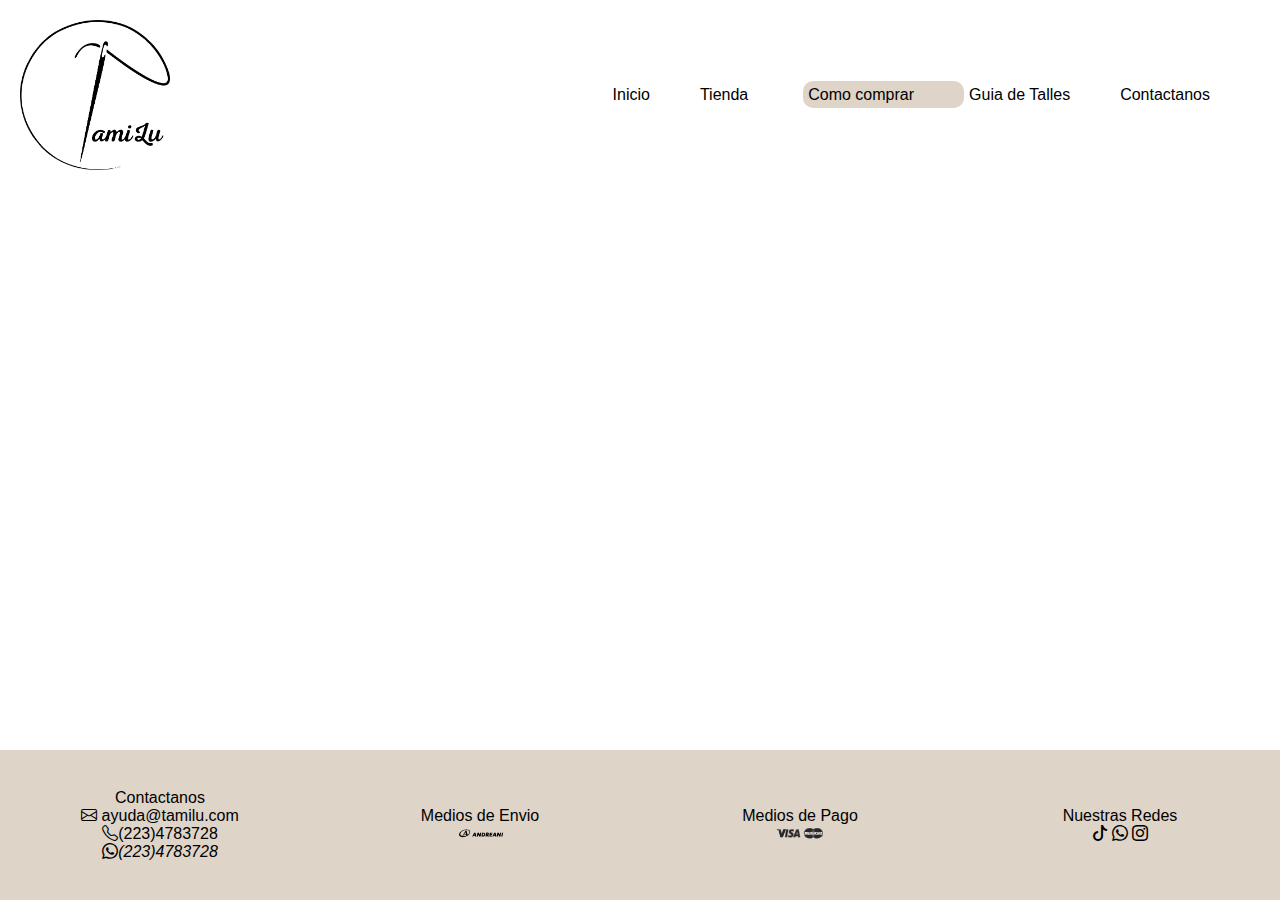
==== paginas/comoComprar.html @ 0048c969 "pasando el css a scss" ====
<!DOCTYPE html>
<html lang="en">
<head>
    <meta charset="UTF-8">
    <meta name="viewport" content="width=device-width, initial-scale=1.0">
    <title>Como Comprar</title>
    <meta name="description" content="Conoce como comprar en nuestra pagina ">
    <meta name="keywords" content="bordados, personalizados, argentina, envios, buzos , remeras, promociones ">
    <link rel="stylesheet" href="../scss/style.css">
    <link rel="stylesheet" href="https://cdn.jsdelivr.net/npm/bootstrap-icons@1.10.3/font/bootstrap-icons.css">
</head>


<header class="header">
    <a href="./index.html">
    <div class="logo">
        <img class="logo" src="../imagenes/logoTamilu.png" alt="logoTamilu">
    </div>
</a>

    <button class="abrir_menu" id="abrir"><i class="bi bi-list"></i></button>
    <nav class="nav " id="nav">
        <ul class="nav_list" >
        <button class="cerrar_menu" id="cerrar"><i class="bi bi-x-lg"></i></i></button>
        <li><a class="menu_item " href="../index.html"> Inicio </a></li>
        <li><a class="menu_item" href="../paginas/tienda.html">Tienda </a></li>
        <li><a class="menu_item active" href="../paginas/comoComprar.html">Como comprar </a></li>
        <li><a class="menu_item"href="../paginas/talles.html">Guia de Talles </a></li>
        <li><a class="menu_item"href="../paginas/contactanos.html">Contactanos</a></li>
    </ul>
    </nav>

</header>
<script src="../js/main.js"></script>
<body>



<footer clas="footer">
    <div class="contenedor_footer">
        <div class="caja1">
            <ul >
                <li> Contactanos </li>
                <li><a href="www.gmail.com" class="bi bi-envelope"></a><a class="gmail" href="www.gmail.com"> ayuda@tamilu.com</a> </i> 
                <li><i class="bi bi-telephone"></i>(223)4783728</li>
                <li><i class="bi bi-whatsapp">(223)4783728</i></li>
            </ul>
        </div>
        
        <div class="caja2">
        <ul >
            <li>Medios de Envio</li>
            <li> <img src="../imagenes/andreani.svg" alt="" class="img_footer"> </li>
        </ul>
        </div>

        <div class="caja3">
            <ul>
            <li>
                Medios de Pago
            </li>
            <li><img src="../imagenes/visa-master.svg" class="img_footer">
            </li>
        </ul>
        </div>

        <div class="caja4">
            <ul>
                <li>
                Nuestras Redes
                </li>
                <li>
                    <i class="bi bi-tiktok"></i>
                    <i class="bi bi-whatsapp"></i>
                    <i class="bi bi-instagram"></i>
                </li>

            </ul>
        </div>
    </div>

</footer>
</html>
---- scss/style.css ----
* {
  margin: 0;
  padding: 0;
  box-sizing: 0;
  text-decoration: none;
  font-family: "Poppins", sans-serif;
  list-style: none;
}

/*Header*/
.header {
  display: flex;
  min-height: 70px;
  justify-content: space-between;
  align-items: center;
  padding: 20px;
}
.header .logo {
  width: 150px;
  height: 150px;
}
.header .nav a {
  color: black;
  text-decoration: none;
  list-style: none;
  padding-right: 50px;
}
.header .abrir_menu {
  display: none;
}
.header .nav_list {
  display: flex;
  list-style-type: none;
}
.header .cerrar_menu {
  display: none;
}

.destacado {
  text-align: center;
  font-family: Cambria, Cochin, Georgia, Times, "Times New Roman", serif;
}

.contenedor_catalogo {
  width: 100%;
  height: 500px;
  text-align: center;
  display: grid;
  grid-template-columns: 1fr 1fr 1fr 1fr 1fr;
  grid-template-rows: 1fr 1fr 1fr 1fr 1fr;
  grid-template-areas: "box1 box2 box3 box4 box5" "box6 box7 box8 box9 box10";
}
.contenedor_catalogo .box1 {
  grid-area: box1;
  padding-bottom: 30px;
}
.contenedor_catalogo .box1 .img_card {
  width: 170px;
  height: 230px;
  border-radius: 10%;
}
.contenedor_catalogo .box1 .boton_agregar {
  background-color: #DFD4C8;
  border-radius: 15%;
  padding: 3px;
  color: black;
}
.contenedor_catalogo .box2 {
  grid-area: box2;
  padding-bottom: 30px;
}
.contenedor_catalogo .box2 .img_card {
  width: 170px;
  height: 230px;
  border-radius: 10%;
}
.contenedor_catalogo .box2 .boton_agregar {
  background-color: #DFD4C8;
  border-radius: 15%;
  padding: 3px;
  color: black;
}
.contenedor_catalogo .box3 {
  grid-area: box3;
  padding-bottom: 30px;
}
.contenedor_catalogo .box3 .img_card {
  width: 170px;
  height: 230px;
  border-radius: 10%;
}
.contenedor_catalogo .box3 .boton_agregar {
  background-color: #DFD4C8;
  border-radius: 15%;
  padding: 3px;
  color: black;
}
.contenedor_catalogo .box4 {
  grid-area: box4;
  padding-bottom: 30px;
}
.contenedor_catalogo .box4 .img_card {
  width: 170px;
  height: 230px;
  border-radius: 10%;
}
.contenedor_catalogo .box4 .boton_agregar {
  background-color: #DFD4C8;
  border-radius: 15%;
  padding: 3px;
  color: black;
}
.contenedor_catalogo .box5 {
  grid-area: box5;
  padding-bottom: 30px;
}
.contenedor_catalogo .box5 .img_card {
  width: 170px;
  height: 230px;
  border-radius: 10%;
}
.contenedor_catalogo .box5 .boton_agregar {
  background-color: #DFD4C8;
  border-radius: 15%;
  padding: 3px;
  color: black;
}
.contenedor_catalogo .box6 {
  grid-area: box6;
}
.contenedor_catalogo .box6 .img_card {
  width: 170px;
  height: 230px;
  border-radius: 10%;
}
.contenedor_catalogo .box6 .boton_agregar {
  background-color: #DFD4C8;
  border-radius: 15%;
  padding: 3px;
  color: black;
}
.contenedor_catalogo .box7 {
  grid-area: box7;
}
.contenedor_catalogo .box7 .img_card {
  width: 170px;
  height: 230px;
  border-radius: 10%;
}
.contenedor_catalogo .box7 .boton_agregar {
  background-color: #DFD4C8;
  border-radius: 15%;
  padding: 3px;
  color: black;
}
.contenedor_catalogo .box8 {
  grid-area: box8;
}
.contenedor_catalogo .box8 .img_card {
  width: 170px;
  height: 230px;
  border-radius: 10%;
}
.contenedor_catalogo .box8 .boton_agregar {
  background-color: #DFD4C8;
  border-radius: 15%;
  padding: 3px;
  color: black;
}
.contenedor_catalogo .box9 {
  grid-area: box9;
}
.contenedor_catalogo .box9 .img_card {
  width: 170px;
  height: 230px;
  border-radius: 10%;
}
.contenedor_catalogo .box9 .boton_agregar {
  background-color: #DFD4C8;
  border-radius: 15%;
  padding: 3px;
  color: black;
}
.contenedor_catalogo .box10 {
  grid-area: box10;
}
.contenedor_catalogo .box10 .img_card {
  width: 170px;
  height: 230px;
  border-radius: 10%;
}
.contenedor_catalogo .box10 .boton_agregar {
  background-color: #DFD4C8;
  border-radius: 15%;
  padding: 3px;
  color: black;
}

.contenedor_footer {
  display: grid;
  width: 100%;
  height: 150px;
  grid-template-columns: 1fr 1fr 1fr 1fr;
  grid-template-areas: "caja1 caja2 caja3 caja4";
  color: black;
  position: absolute;
  bottom: 0px;
}
.contenedor_footer a {
  color: black;
}
.contenedor_footer div {
  display: flex;
  align-items: center;
  justify-content: center;
}
.contenedor_footer .caja1, .contenedor_footer .caja2, .contenedor_footer .caja3, .contenedor_footer .caja4 {
  background-color: #DFD4C8;
  text-align: center;
  justify-content: center;
}
.contenedor_footer .caja1 .img_footer, .contenedor_footer .caja2 .img_footer, .contenedor_footer .caja3 .img_footer, .contenedor_footer .caja4 .img_footer {
  width: 15%;
  height: 15%;
}
.contenedor_footer .caja1 {
  grid-area: caja1;
}
.contenedor_footer .caja2 {
  grid-area: caja2;
}
.contenedor_footer .caja3 {
  grid-area: caja3;
}
.contenedor_footer .caja4 {
  grid-area: caja4;
}

@media screen and (min-width: 1024px) {
  .menu_item.active {
    background-color: #DFD4C8;
    padding: 5px;
    margin: 5px;
    border-radius: 10px;
    color: black;
  }
}
@media screen and (max-width: 900px) {
  .logo {
    height: 50%;
    width: 50%;
  }
  .abrir_menu,
  .cerrar_menu {
    display: block;
    border: 0;
    font-size: 2rem;
    background-color: transparent;
    cursor: pointer;
    color: black;
  }
  .nav {
    opacity: 0;
    visibility: hidden;
    display: flex;
    flex-direction: column;
    align-items: end;
    gap: 1rem;
    position: absolute;
    top: 0;
    right: 0;
    bottom: 0;
    background-color: #DFD4C8;
    padding: 2rem;
    box-shadow: 0 0 0 100vmax rgba(0, 0, 0, 0.5);
    
    
  }
  .nav a::hover {
    color: #5e5145;
    text-decoration: underline;
  }
  .nav::visited {
    opacity: 1;
    visibility: visible;
  }
  .nav .nav_list {
    flex-direction: column;
    align-items: end;
  }
  /*Body*/
  .nav .contenedor_catalogo {
    width: 100%;
    height: 200px;
    text-align: center;
    display: grid;
    grid-template-columns: 1fr 1fr 1fr;
    grid-template-rows: 1fr 1fr 1fr 1fr 1fr 1fr;
    grid-template-areas: "box1 box2 box3" "box4 box5 box6 box7 box8 box 9 box10";
  }

  /*Footer*/
  .nav .footer {
    font-size: small;
    position: absolute;
    bottom: 0px;
  }
  .nav .footer .contenedor_footer {
    display: grid;
    position: absolute;
    bottom: 0px;
    grid-template-columns: 2fr 1fr 2fr;
    grid-template-rows: 1fr 1fr 1fr;
    grid-template-areas: "caja1 caja2 caja4" "caja1 caja3 caja4";
  }
  .nav .footer .contenedor_footer .img_footer {
    width: 60%;
    height: 60%;
  }
  .nav .footer .caja1 ul li, .nav .footer .caja2 ul li, .nav .footer .caja3 ul li, .nav .footer .caja4 ul li {
    font-size: x-small;
  }
}
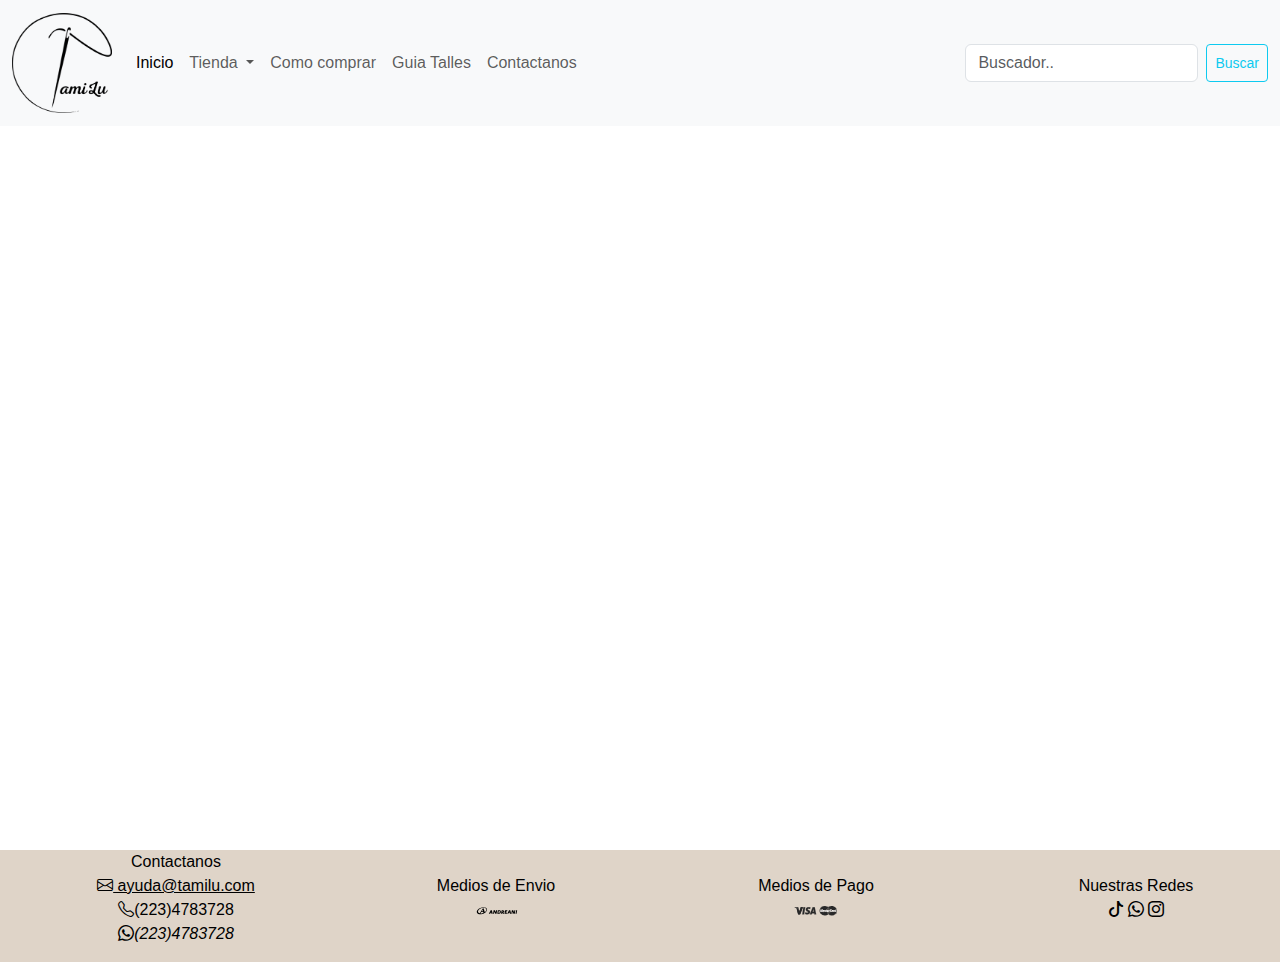
==== commit 5fba6b0a: "cambios en header" ====
--- a/paginas/comoComprar.html
+++ b/paginas/comoComprar.html
@@ -8,33 +8,61 @@
     <meta name="keywords" content="bordados, personalizados, argentina, envios, buzos , remeras, promociones ">
     <link rel="stylesheet" href="../scss/style.css">
     <link rel="stylesheet" href="https://cdn.jsdelivr.net/npm/bootstrap-icons@1.10.3/font/bootstrap-icons.css">
+    <link rel="stylesheet" href="https://cdn.jsdelivr.net/npm/bootstrap@5.3.1/dist/js/bootstrap.bundle.min.js">
+    <link rel="stylesheet" href="https://cdn.jsdelivr.net/npm/bootstrap@5.3.1/dist/css/bootstrap.min.css">
 </head>
 
-
-<header class="header">
-    <a href="./index.html">
-    <div class="logo">
-        <img class="logo" src="../imagenes/logoTamilu.png" alt="logoTamilu">
-    </div>
-</a>
-
-    <button class="abrir_menu" id="abrir"><i class="bi bi-list"></i></button>
-    <nav class="nav " id="nav">
-        <ul class="nav_list" >
-        <button class="cerrar_menu" id="cerrar"><i class="bi bi-x-lg"></i></i></button>
-        <li><a class="menu_item " href="../index.html"> Inicio </a></li>
-        <li><a class="menu_item" href="../paginas/tienda.html">Tienda </a></li>
-        <li><a class="menu_item active" href="../paginas/comoComprar.html">Como comprar </a></li>
-        <li><a class="menu_item"href="../paginas/talles.html">Guia de Talles </a></li>
-        <li><a class="menu_item"href="../paginas/contactanos.html">Contactanos</a></li>
-    </ul>
-    </nav>
-
-</header>
-<script src="../js/main.js"></script>
 <body>
 
+    <header>
+        <nav class="navbar navbar-expand-lg bg-body-tertiary ">
+            <div class="container-fluid">
+        <a class="navbar-brand" href="../index.html"><img src="../imagenes/logoTamilu.png" alt="logo tamilu" width="100" height="100"></a> 
+        <button class="navbar-toggler " type="button" data-bs-toggle="collapse" data-bs-target="#navbarSupportedContent" aria-controls="navbarSupportedContent" aria-expanded="false" aria-label="Toggle navigation">
+                <span class="navbar-toggler-icon"></span>
+            </button>
+            <div class="collapse navbar-collapse   " id="navbarSupportedContent">
+                <ul class="navbar-nav me-auto mb-2 mb-lg-0  ">
+                    <li class="nav-item  ">
+                <li class="nav-item nav ">
+                    <a class="nav-link active" aria-current="page" href="../index.html">Inicio</a>
+                </li>
+                <li class="nav-item dropdown">
+                    <a class="nav-link dropdown-toggle" href="../paginas/tienda.html" role="button" data-bs-toggle="dropdown" aria-expanded="false">
+                    Tienda
+                    </a>
+                    <ul class="dropdown-menu">
+                    <li><a class="dropdown-item" href="../paginas/tienda.html">Nuestra tienda</a></li>
+                    <li><a class="dropdown-item" href="../paginas/tienda.html">Ofertas</a></li>
+                    <li><a class="dropdown-item" href="../paginas/tienda.html">Buzos bordados</a></li>
+                    <li><a class="dropdown-item" href="../paginas/tienda.html">Remeras Bordadas</a></li>
+                    <li><hr class="dropdown-divider"></li>
+                    <li><a class="dropdown-item" href="../paginas/tienda.html">Personalizados</a></li>
+                    </ul>
+                </li>
+                <li class="nav-item">
+                    <a class="nav-link" href="../paginas/comoComprar.html">Como comprar</a>
+                </li>
 
+                <li class="nav-item">
+                    <a class="nav-link" href="../paginas/talles.html">Guia Talles</a>
+                </li>
+
+                <li class="nav-item">
+                    <a class="nav-link" href="../paginas/contactanos.html">Contactanos</a>
+                </li>
+                </ul>
+                <form class="d-flex" role="search">
+                    <input class="form-control me-2" type="search" placeholder="Buscador.." aria-label="Search">
+                <button class="btn btn-outline-info btn-sm" type="submit">Buscar</button>
+                </form>
+            </div>
+            </div>
+        </nav>
+        </header>
+
+
+</body>
 
 <footer clas="footer">
     <div class="contenedor_footer">
--- a/scss/style.css
+++ b/scss/style.css
@@ -5,35 +5,6 @@
   text-decoration: none;
   font-family: "Poppins", sans-serif;
   list-style: none;
-}
-
-/*Header*/
-.header {
-  display: flex;
-  min-height: 70px;
-  justify-content: space-between;
-  align-items: center;
-  padding: 20px;
-}
-.header .logo {
-  width: 150px;
-  height: 150px;
-}
-.header .nav a {
-  color: black;
-  text-decoration: none;
-  list-style: none;
-  padding-right: 50px;
-}
-.header .abrir_menu {
-  display: none;
-}
-.header .nav_list {
-  display: flex;
-  list-style-type: none;
-}
-.header .cerrar_menu {
-  display: none;
 }
 
 .destacado {
@@ -205,6 +176,7 @@
   color: black;
   position: absolute;
   bottom: 0px;
+  padding-top: 100px;
 }
 .contenedor_footer a {
   color: black;
@@ -239,27 +211,25 @@
 @media screen and (min-width: 1024px) {
   .menu_item.active {
     background-color: #DFD4C8;
+    border-radius: 10px;
+    color: black;
     padding: 5px;
     margin: 5px;
-    border-radius: 10px;
-    color: black;
   }
 }
 @media screen and (max-width: 900px) {
-  .logo {
-    height: 50%;
-    width: 50%;
-  }
-  .abrir_menu,
-  .cerrar_menu {
+  .header .logo {
+    height: 10%;
+    width: 10%;
+  }
+  .header .abrir_menu {
     display: block;
     border: 0;
     font-size: 2rem;
     background-color: transparent;
-    cursor: pointer;
     color: black;
   }
-  .nav {
+  .header .nav {
     opacity: 0;
     visibility: hidden;
     display: flex;
@@ -273,23 +243,28 @@
     background-color: #DFD4C8;
     padding: 2rem;
     box-shadow: 0 0 0 100vmax rgba(0, 0, 0, 0.5);
-    
-    
-  }
-  .nav a::hover {
+  }
+  .header .nav a::hover {
     color: #5e5145;
     text-decoration: underline;
   }
-  .nav::visited {
+  .header .nav::visited {
     opacity: 1;
     visibility: visible;
   }
-  .nav .nav_list {
+  .header .nav .nav_list {
     flex-direction: column;
     align-items: end;
   }
+  .header .nav .nav_list .cerrar_menu {
+    display: block;
+    border: 0;
+    font-size: 2rem;
+    background-color: transparent;
+    color: black;
+  }
   /*Body*/
-  .nav .contenedor_catalogo {
+  .contenedor_catalogo {
     width: 100%;
     height: 200px;
     text-align: center;
@@ -298,14 +273,13 @@
     grid-template-rows: 1fr 1fr 1fr 1fr 1fr 1fr;
     grid-template-areas: "box1 box2 box3" "box4 box5 box6 box7 box8 box 9 box10";
   }
-
   /*Footer*/
-  .nav .footer {
+  .footer {
     font-size: small;
     position: absolute;
     bottom: 0px;
   }
-  .nav .footer .contenedor_footer {
+  .footer .contenedor_footer {
     display: grid;
     position: absolute;
     bottom: 0px;
@@ -313,11 +287,11 @@
     grid-template-rows: 1fr 1fr 1fr;
     grid-template-areas: "caja1 caja2 caja4" "caja1 caja3 caja4";
   }
-  .nav .footer .contenedor_footer .img_footer {
+  .footer .contenedor_footer .img_footer {
     width: 60%;
     height: 60%;
   }
-  .nav .footer .caja1 ul li, .nav .footer .caja2 ul li, .nav .footer .caja3 ul li, .nav .footer .caja4 ul li {
+  .footer .caja1 ul li, .footer .caja2 ul li, .footer .caja3 ul li, .footer .caja4 ul li {
     font-size: x-small;
   }
-}+}/*# sourceMappingURL=style.css.map */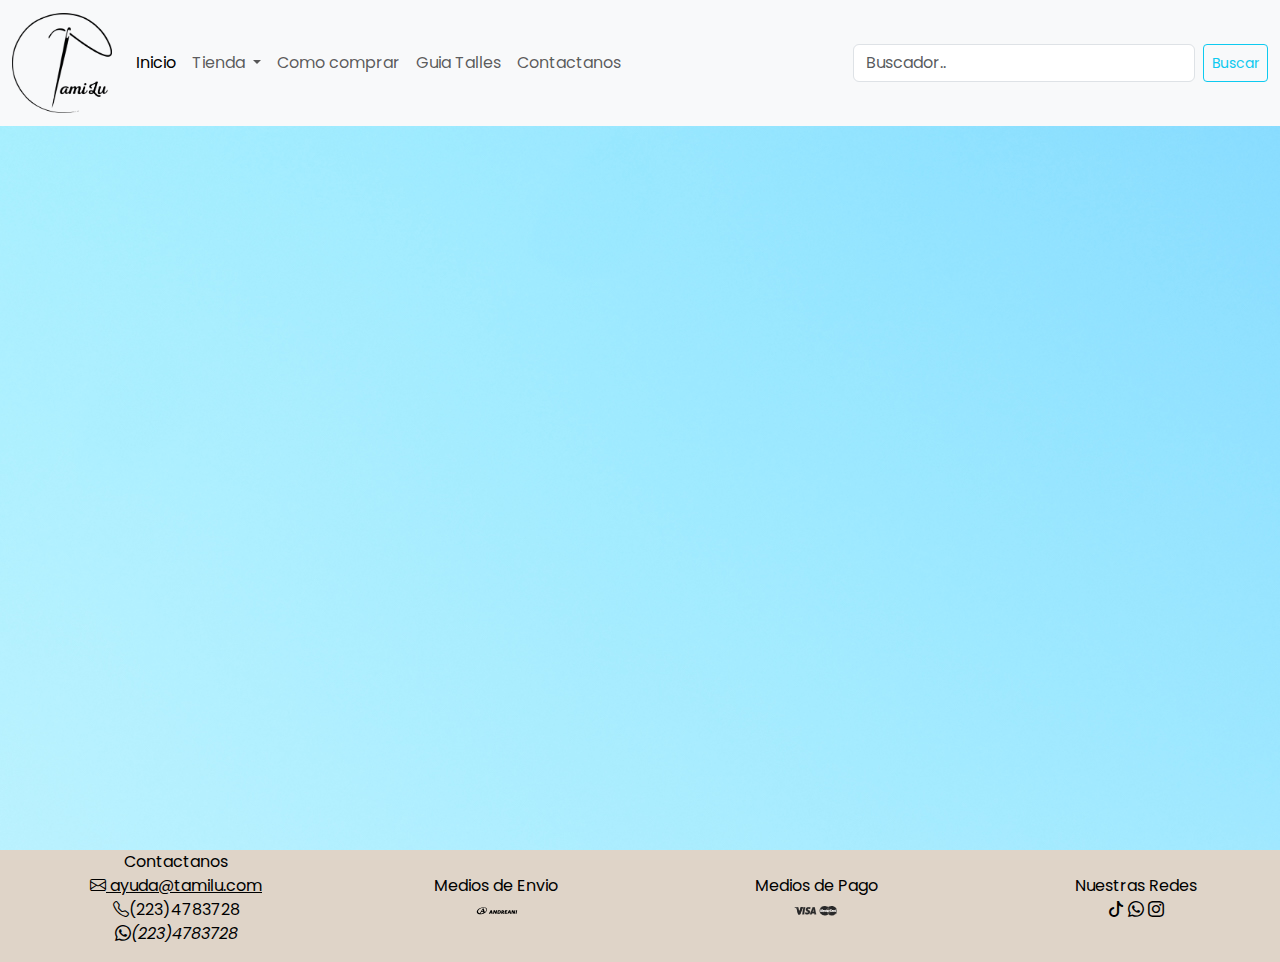
==== commit 5b0881b1: "formulario de contactanos" ====
--- a/paginas/comoComprar.html
+++ b/paginas/comoComprar.html
@@ -4,16 +4,25 @@
     <meta charset="UTF-8">
     <meta name="viewport" content="width=device-width, initial-scale=1.0">
     <title>Como Comprar</title>
+    <!-- ========== Google Fonts ========== -->
+    <link rel="preconnect" href="https://fonts.googleapis.com">
+    <link rel="preconnect" href="https://fonts.gstatic.com" crossorigin>
+    <link href="https://fonts.googleapis.com/css2?family=Bebas+Neue&family=Poppins:wght@200;300;400&family=Ysabeau+SC&display=swap" rel="stylesheet">
+    <!-- ========== CEO ========== -->
     <meta name="description" content="Conoce como comprar en nuestra pagina ">
     <meta name="keywords" content="bordados, personalizados, argentina, envios, buzos , remeras, promociones ">
+    <!-- ========== Css ========== -->
     <link rel="stylesheet" href="../scss/style.css">
+    <!-- ========== Boostrap ========== -->
     <link rel="stylesheet" href="https://cdn.jsdelivr.net/npm/bootstrap-icons@1.10.3/font/bootstrap-icons.css">
     <link rel="stylesheet" href="https://cdn.jsdelivr.net/npm/bootstrap@5.3.1/dist/js/bootstrap.bundle.min.js">
     <link rel="stylesheet" href="https://cdn.jsdelivr.net/npm/bootstrap@5.3.1/dist/css/bootstrap.min.css">
+    <!-- ========== Animaciones ========== -->
+    <link rel="stylesheet" href="https://cdnjs.cloudflare.com/ajax/libs/animate.css/4.1.1/animate.min.css" />
 </head>
 
 <body>
-
+<!-- ========== Header ========== -->
     <header>
         <nav class="navbar navbar-expand-lg bg-body-tertiary ">
             <div class="container-fluid">
@@ -64,6 +73,8 @@
 
 </body>
 
+
+<!-- ========== Footer ========== -->
 <footer clas="footer">
     <div class="contenedor_footer">
         <div class="caja1">
--- a/scss/style.css
+++ b/scss/style.css
@@ -6,7 +6,98 @@
   font-family: "Poppins", sans-serif;
   list-style: none;
 }
-
+body{
+background-image: url(../imagenes/fondo-degrade-formulario.jpg);
+}
+.titulo-contacto{
+  margin-bottom: 30px;
+}
+.contactanos, .contacto-info{
+  max-width: 1170px;
+  margin-left: auto;
+  margin-right: auto;
+  padding: 1.5em;
+  background-color 
+}
+
+
+.titulo-contacto{
+  text-align: center;
+  font-size: 3em;
+  
+}
+
+.contacto-form form p{
+  margin: 0;
+  padding: 1em;
+  }
+
+.contacto-form form{
+  display: grid;
+  grid-template-columns: 1fr 1fr;
+}
+
+.contacto-form form .block{
+grid-column: 1/3;
+}
+
+
+.contacto-form form button , .contacto-form form input , .contacto-form form textarea{
+  width: 100%;
+  padding: .7em;
+  border:none;
+  background: none;
+  outline: 0;
+  border-bottom:1px solid rgba(10, 134, 134, 0.726);
+}
+
+.contenedor-formulario{
+  box-shadow: 0 0 20px 0 rgba(2, 29, 24, 0.719);
+  padding: 1em;
+}
+.contacto-form form button{
+
+  background: rgba(0, 255, 255, 0.377);
+  border: 0;
+  text-transform: uppercase;
+  
+}
+.contacto-form form button:hover ,.contacto-form form button:focus{
+  background:rgb(3, 133, 133) ;
+  color: black;
+  transition: background-color is ease-out;
+  outline: 0;
+}
+
+.contacto-info{
+  background:rgba(29, 27, 27, 0.562);
+  color: aliceblue;
+  }
+
+  .contacto-info h4 , .contacto-info  ul , .contacto-info p{
+    text-align: center;
+    margin: 0 0 1rem 0;
+  }
+    
+  .contacto-info a{
+    text-decoration: none;
+    color: white;
+  }
+  .contacto-info a:hover{
+    color: rgba(12, 196, 196, 0.274);
+  }
+  
+  .contacto-info ul li{
+    padding: .3em;
+  }
+
+
+  /*De aca para abajo tiene sass*/
+
+.formulario{
+  width:800px;
+  
+}
 .destacado {
   text-align: center;
   font-family: Cambria, Cochin, Georgia, Times, "Times New Roman", serif;
@@ -217,52 +308,35 @@
     margin: 5px;
   }
 }
+
+/*Nuevo sin SASS*/
+@media (min-width: 700px) {  
+
+  .titulo-contacto{
+    margin-bottom: 50px;
+  }
+  .contenedor-formulario{
+    display: grid;
+    grid-template-columns: 2fr 1fr;
+}
+.contenedor-formulario > * {
+  padding: 2em;
+}
+.contacto-info ul , .contacto-info p{
+  padding :1rem;
+}
+    .contacto-info h4,
+    .contacto-info ul,
+    .contacto-inf ul li,
+    .contacto-info p {
+      text-align: left;
+    }
+}
+
+
+
 @media screen and (max-width: 900px) {
-  .header .logo {
-    height: 10%;
-    width: 10%;
-  }
-  .header .abrir_menu {
-    display: block;
-    border: 0;
-    font-size: 2rem;
-    background-color: transparent;
-    color: black;
-  }
-  .header .nav {
-    opacity: 0;
-    visibility: hidden;
-    display: flex;
-    flex-direction: column;
-    align-items: end;
-    gap: 1rem;
-    position: absolute;
-    top: 0;
-    right: 0;
-    bottom: 0;
-    background-color: #DFD4C8;
-    padding: 2rem;
-    box-shadow: 0 0 0 100vmax rgba(0, 0, 0, 0.5);
-  }
-  .header .nav a::hover {
-    color: #5e5145;
-    text-decoration: underline;
-  }
-  .header .nav::visited {
-    opacity: 1;
-    visibility: visible;
-  }
-  .header .nav .nav_list {
-    flex-direction: column;
-    align-items: end;
-  }
-  .header .nav .nav_list .cerrar_menu {
-    display: block;
-    border: 0;
-    font-size: 2rem;
-    background-color: transparent;
-    color: black;
-  }
+
   /*Body*/
   .contenedor_catalogo {
     width: 100%;
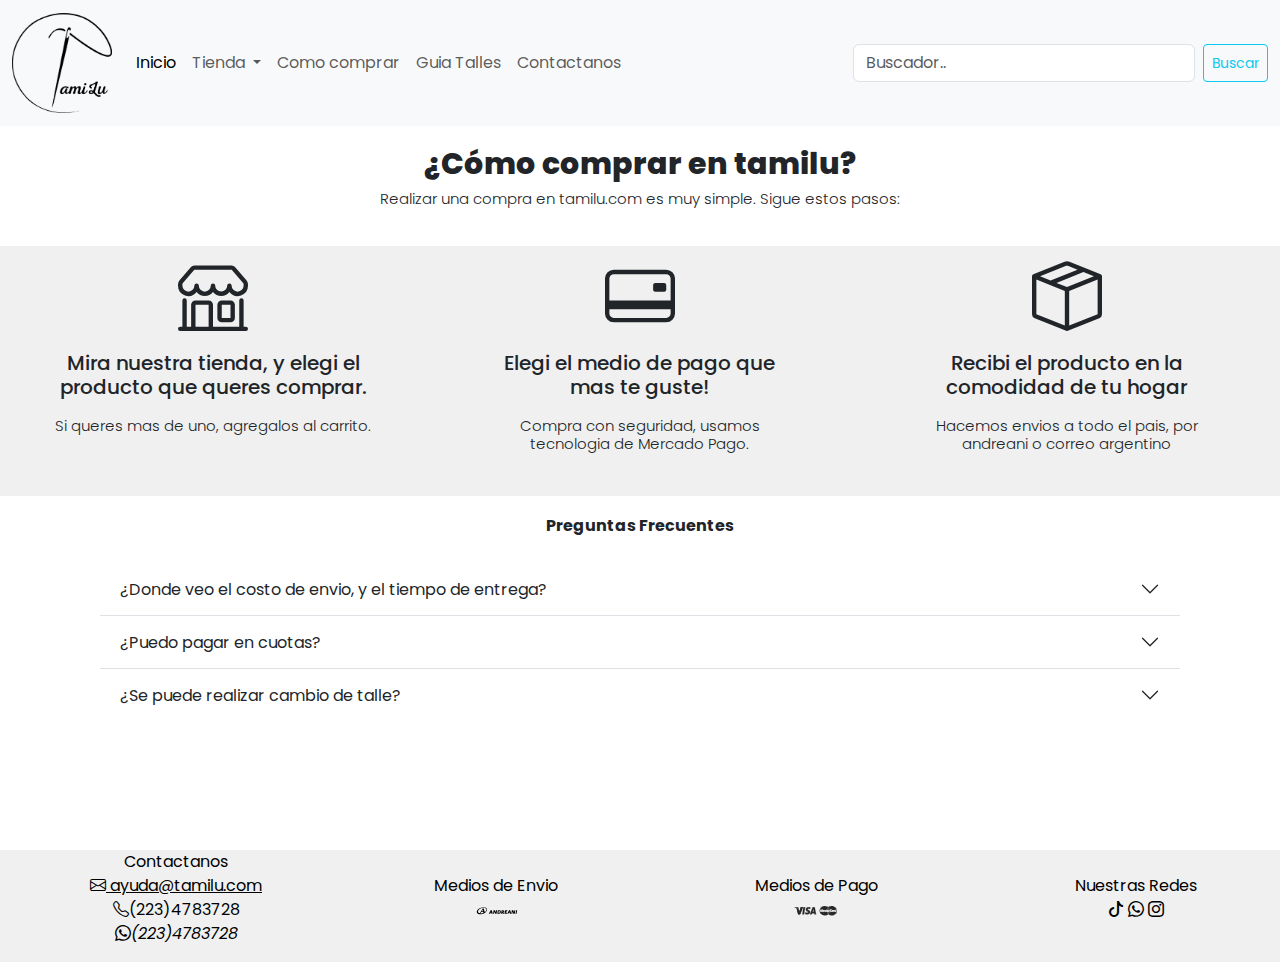
==== commit 3188bed9: "se realizo la pagina como comprar" ====
--- a/paginas/comoComprar.html
+++ b/paginas/comoComprar.html
@@ -67,8 +67,85 @@
                 </form>
             </div>
             </div>
+
+
+
+            
         </nav>
         </header>
+
+        
+        <div class="como-comprar">
+                <div class="encabezado-como-comprar">
+                <h1 class="titulo-como-comprar">¿Cómo comprar en tamilu?</h1>
+                <h3 class="subtitulo-como-comprar">Realizar una compra en tamilu.com es muy simple. Sigue estos pasos:</h3>
+                </div>
+                
+                <div class="contenedor-como-comprar">
+                    <div class="box1-como-comprar">
+                    <svg   svg xmlns="http://www.w3.org/2000/svg" width="70" height="70" fill="currentColor" class="bi bi-shop" viewBox="0 0 16 16">
+                        <path d="M2.97 1.35A1 1 0 0 1 3.73 1h8.54a1 1 0 0 1 .76.35l2.609 3.044A1.5 1.5 0 0 1 16 5.37v.255a2.375 2.375 0 0 1-4.25 1.458A2.371 2.371 0 0 1 9.875 8 2.37 2.37 0 0 1 8 7.083 2.37 2.37 0 0 1 6.125 8a2.37 2.37 0 0 1-1.875-.917A2.375 2.375 0 0 1 0 5.625V5.37a1.5 1.5 0 0 1 .361-.976l2.61-3.045zm1.78 4.275a1.375 1.375 0 0 0 2.75 0 .5.5 0 0 1 1 0 1.375 1.375 0 0 0 2.75 0 .5.5 0 0 1 1 0 1.375 1.375 0 1 0 2.75 0V5.37a.5.5 0 0 0-.12-.325L12.27 2H3.73L1.12 5.045A.5.5 0 0 0 1 5.37v.255a1.375 1.375 0 0 0 2.75 0 .5.5 0 0 1 1 0zM1.5 8.5A.5.5 0 0 1 2 9v6h1v-5a1 1 0 0 1 1-1h3a1 1 0 0 1 1 1v5h6V9a.5.5 0 0 1 1 0v6h.5a.5.5 0 0 1 0 1H.5a.5.5 0 0 1 0-1H1V9a.5.5 0 0 1 .5-.5zM4 15h3v-5H4v5zm5-5a1 1 0 0 1 1-1h2a1 1 0 0 1 1 1v3a1 1 0 0 1-1 1h-2a1 1 0 0 1-1-1v-3zm3 0h-2v3h2v-3z"/>
+                      </svg>
+                        <h2 class="h2-como-comprar">Mira nuestra tienda, y elegi el producto que queres comprar.</h2>
+                        <h3 class="h3-como-comprar">Si queres mas de uno, agregalos al carrito.</h3>
+                    </div>
+
+                    <div class="box2-como-comprar">
+                        <svg xmlns="http://www.w3.org/2000/svg" width="70" height="70" fill="currentColor" class="bi bi-credit-card-2-back" viewBox="0 0 16 16">
+                            <path d="M11 5.5a.5.5 0 0 1 .5-.5h2a.5.5 0 0 1 .5.5v1a.5.5 0 0 1-.5.5h-2a.5.5 0 0 1-.5-.5v-1z"/>
+                            <path d="M2 2a2 2 0 0 0-2 2v8a2 2 0 0 0 2 2h12a2 2 0 0 0 2-2V4a2 2 0 0 0-2-2H2zm13 2v5H1V4a1 1 0 0 1 1-1h12a1 1 0 0 1 1 1zm-1 9H2a1 1 0 0 1-1-1v-1h14v1a1 1 0 0 1-1 1z"/>
+                          </svg>
+                        <h2 class="h2-como-comprar">Elegi el medio de pago que mas te guste!</h2>
+                        <h3 class="h3-como-comprar">Compra con seguridad, usamos tecnologia de Mercado Pago.</h3>
+                    </div>
+
+                    <div class="box3-como-comprar"> 
+                        <svg xmlns="http://www.w3.org/2000/svg" width="70" height="70" fill="currentColor" class="bi bi-box-seam" viewBox="0 0 16 16">
+                            <path d="M8.186 1.113a.5.5 0 0 0-.372 0L1.846 3.5l2.404.961L10.404 2l-2.218-.887zm3.564 1.426L5.596 5 8 5.961 14.154 3.5l-2.404-.961zm3.25 1.7-6.5 2.6v7.922l6.5-2.6V4.24zM7.5 14.762V6.838L1 4.239v7.923l6.5 2.6zM7.443.184a1.5 1.5 0 0 1 1.114 0l7.129 2.852A.5.5 0 0 1 16 3.5v8.662a1 1 0 0 1-.629.928l-7.185 2.874a.5.5 0 0 1-.372 0L.63 13.09a1 1 0 0 1-.63-.928V3.5a.5.5 0 0 1 .314-.464L7.443.184z"/>
+                          </svg>
+                        <h2 class="h2-como-comprar">Recibi el producto en la comodidad de tu hogar </h2>
+                        <h3 class="h3-como-comprar">Hacemos envios a todo el pais, por andreani o correo argentino </h3>
+                    </div>
+                </div>
+        </div>
+        
+
+
+        <div class="contenedor-acordeon">
+        <h2 class="titulo-acordeon">Preguntas Frecuentes</h2>
+        <div class="accordion accordion-flush" id="accordionFlushExample">
+            <div class="accordion-item">
+              <h2 class="accordion-header">
+                <button class="accordion-button collapsed" type="button" data-bs-toggle="collapse" data-bs-target="#flush-collapseOne" aria-expanded="false" aria-controls="flush-collapseOne">
+                  ¿Donde veo el costo de envio, y el tiempo de entrega?
+                </button>
+              </h2>
+              <div id="flush-collapseOne" class="accordion-collapse collapse" data-bs-parent="#accordionFlushExample">
+                <div class="accordion-body">El costo de envio y tiempo de entrega dependera de tu provincia , se te calculara el costo de envio en el carrito antes de hacer la compra.</div>
+              </div>
+            </div>
+            <div class="accordion-item">
+              <h2 class="accordion-header">
+                <button class="accordion-button collapsed" type="button" data-bs-toggle="collapse" data-bs-target="#flush-collapseTwo" aria-expanded="false" aria-controls="flush-collapseTwo">
+                ¿Puedo pagar en cuotas?
+                </button>
+              </h2>
+              <div id="flush-collapseTwo" class="accordion-collapse collapse" data-bs-parent="#accordionFlushExample">
+                <div class="accordion-body">Trabajamos con mercado pago , consulta en mercado pago hasta cuanto cuotas y con que intereses poodes hacer la compra.</div>
+              </div>
+            </div>
+            <div class="accordion-item">
+              <h2 class="accordion-header">
+                <button class="accordion-button collapsed" type="button" data-bs-toggle="collapse" data-bs-target="#flush-collapseThree" aria-expanded="false" aria-controls="flush-collapseThree">
+                ¿Se puede realizar cambio de talle?
+                </button>
+              </h2>
+              <div id="flush-collapseThree" class="accordion-collapse collapse" data-bs-parent="#accordionFlushExample">
+                <div class="accordion-body">No contamos con cambio de talle , podes ver los talles con las medidas , antes de hacer la compra de tu producto asegurate cual es tu talle ideal. </div>
+              </div>
+            </div>
+          </div> 
+        </div>
 
 
 </body>
@@ -119,4 +196,6 @@
     </div>
 
 </footer>
+<script src="https://cdn.jsdelivr.net/npm/bootstrap@5.3.1/dist/js/bootstrap.bundle.min.js" integrity="sha384-HwwvtgBNo3bZJJLYd8oVXjrBZt8cqVSpeBNS5n7C8IVInixGAoxmnlMuBnhbgrkm" crossorigin="anonymous"></script>
+
 </html>
--- a/scss/style.css
+++ b/scss/style.css
@@ -6,9 +6,7 @@
   font-family: "Poppins", sans-serif;
   list-style: none;
 }
-body{
-background-image: url(../imagenes/fondo-degrade-formulario.jpg);
-}
+/*De aca a abajo es contactanos , hay que agregarlo a sass*/
 .titulo-contacto{
   margin-bottom: 30px;
 }
@@ -20,7 +18,6 @@
   background-color 
 }
 
-
 .titulo-contacto{
   text-align: center;
   font-size: 3em;
@@ -40,7 +37,6 @@
 .contacto-form form .block{
 grid-column: 1/3;
 }
-
 
 .contacto-form form button , .contacto-form form input , .contacto-form form textarea{
   width: 100%;
@@ -90,8 +86,74 @@
   .contacto-info ul li{
     padding: .3em;
   }
-
-
+  /*De aca a abajo es como comprar , hay que agregarlo a sass*/
+  .encabezado-como-comprar{
+    display: flex;
+    flex-direction: column;
+    text-align: center;
+  }
+  .titulo-como-comprar{
+    padding-top: 20px ;
+    font-size: 30px ;
+    font-weight: 800;
+    
+  }
+  .subtitulo-como-comprar{
+    font-size: 15px;
+    padding-bottom: 30px;
+    font-weight: 300;
+  }
+  .contenedor-como-comprar{
+  background-color: #f0f0f0;;
+  display:grid;
+  grid-template-columns: 1fr 1fr 1fr;
+  display: flex;
+}
+
+.contenedor-como-comprar{
+
+  justify-content:space-around;
+  row-gap: 30rem;
+}
+.box1-como-comprar, .box2-como-comprar , .box3-como-comprar{
+
+  text-align: center;
+  
+  height: 250px;
+  width: 350px;
+  padding: 15px;
+  
+}
+.h2-como-comprar{
+  padding-top: 20px;
+  font-size: 20px;
+  font-weight: 500;
+}
+.h3-como-comprar{
+  padding-top: 10px;
+  font-size: 15px;
+  font-weight: 300;
+  
+
+}
+.iconos-como-compar{
+  padding-top: 10px;
+  width: 100px
+}
+
+/*acordeon*/
+.contenedor-acordeon{
+  text-align: center;
+}
+.titulo-acordeon{
+  padding-top: 20px;
+  font-weight: 700;
+  font-size: medium;
+}
+.accordion{
+  padding: 100px;
+  padding-top: 20px;
+}
   /*De aca para abajo tiene sass*/
 
 .formulario{
@@ -278,7 +340,7 @@
   justify-content: center;
 }
 .contenedor_footer .caja1, .contenedor_footer .caja2, .contenedor_footer .caja3, .contenedor_footer .caja4 {
-  background-color: #DFD4C8;
+  background-color: #f0f0f0;
   text-align: center;
   justify-content: center;
 }
@@ -315,7 +377,7 @@
   .titulo-contacto{
     margin-bottom: 50px;
   }
-  .contenedor-formulario{
+.contenedor-formulario{
     display: grid;
     grid-template-columns: 2fr 1fr;
 }
@@ -355,11 +417,10 @@
   }
   .footer .contenedor_footer {
     display: grid;
-    position: absolute;
-    bottom: 0px;
-    grid-template-columns: 2fr 1fr 2fr;
-    grid-template-rows: 1fr 1fr 1fr;
-    grid-template-areas: "caja1 caja2 caja4" "caja1 caja3 caja4";
+    grid-template-rows: 1fr;
+    display: flex;
+    flex-direction:column;
+    flex-flow:row wrap;
   }
   .footer .contenedor_footer .img_footer {
     width: 60%;
@@ -368,4 +429,27 @@
   .footer .caja1 ul li, .footer .caja2 ul li, .footer .caja3 ul li, .footer .caja4 ul li {
     font-size: x-small;
   }
+
+/*nuevo sin css - como comprar  */
+  .contenedor-como-comprar{
+    background-color: #f0f0f0;;
+    display:grid;
+    grid-template-rows: 1fr;
+    display: flex;
+    flex-direction: column;
+  
+  }
+  .box1-como-comprar, .box2-como-comprar , .box3-como-comprar{
+    height:300px;
+    width: 200px;
+    text-align: center;
+    align-items: center;
+    
+  }
+  .contenedor-como-comprar{
+
+    flex-flow: row wrap;
+    row-gap: 5rem;
+  }
+
 }/*# sourceMappingURL=style.css.map */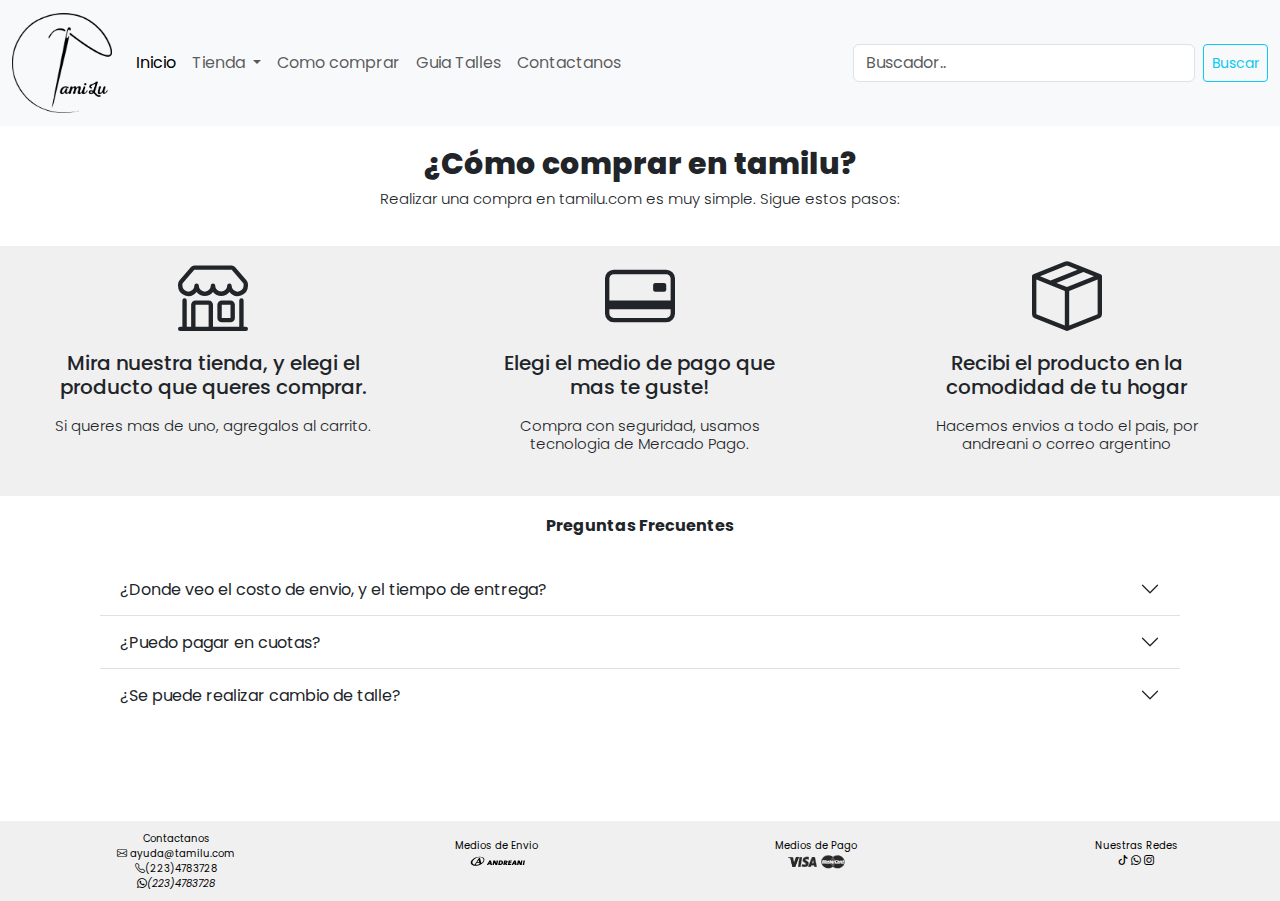
==== commit 011055d9: "footer responsive" ====
--- a/paginas/comoComprar.html
+++ b/paginas/comoComprar.html
@@ -153,47 +153,47 @@
 
 <!-- ========== Footer ========== -->
 <footer clas="footer">
-    <div class="contenedor_footer">
-        <div class="caja1">
-            <ul >
-                <li> Contactanos </li>
-                <li><a href="www.gmail.com" class="bi bi-envelope"></a><a class="gmail" href="www.gmail.com"> ayuda@tamilu.com</a> </i> 
-                <li><i class="bi bi-telephone"></i>(223)4783728</li>
-                <li><i class="bi bi-whatsapp">(223)4783728</i></li>
-            </ul>
-        </div>
-        
-        <div class="caja2">
-        <ul >
-            <li>Medios de Envio</li>
-            <li> <img src="../imagenes/andreani.svg" alt="" class="img_footer"> </li>
-        </ul>
-        </div>
-
-        <div class="caja3">
-            <ul>
-            <li>
-                Medios de Pago
-            </li>
-            <li><img src="../imagenes/visa-master.svg" class="img_footer">
-            </li>
-        </ul>
-        </div>
-
-        <div class="caja4">
-            <ul>
-                <li>
-                Nuestras Redes
-                </li>
-                <li>
-                    <i class="bi bi-tiktok"></i>
-                    <i class="bi bi-whatsapp"></i>
-                    <i class="bi bi-instagram"></i>
-                </li>
-
-            </ul>
-        </div>
-    </div>
+  <div class="contenedor_footer">
+      <div class="caja1">
+          <ul >
+              <li> Contactanos </li>
+              <li><a href="www.gmail.com" class="bi bi-envelope"></a><a class="gmail" href="www.gmail.com"> ayuda@tamilu.com</a> </i> 
+              <li><i class="bi bi-telephone"></i>(223)4783728</li>
+              <li><i class="bi bi-whatsapp">(223)4783728</i></li>
+          </ul>
+      </div>
+      
+      <div class="caja2">
+      <ul >
+          <li>Medios de Envio</li>
+          <li> <img src="../imagenes/andreani.svg" alt="" class="img_footer"> </li>
+      </ul>
+      </div>
+
+      <div class="caja3">
+          <ul>
+          <li>
+              Medios de Pago
+          </li>
+          <li><img src="../imagenes/visa-master.svg" class="img_footer">
+          </li>
+      </ul>
+      </div>
+
+      <div class="caja4">
+          <ul>
+              <li>
+              Nuestras Redes
+              </li>
+              <li>
+                  <i class="bi bi-tiktok"></i>
+                  <i class="bi bi-whatsapp"></i>
+                  <i class="bi bi-instagram"></i>
+              </li>
+
+          </ul>
+      </div>
+  </div>
 
 </footer>
 <script src="https://cdn.jsdelivr.net/npm/bootstrap@5.3.1/dist/js/bootstrap.bundle.min.js" integrity="sha384-HwwvtgBNo3bZJJLYd8oVXjrBZt8cqVSpeBNS5n7C8IVInixGAoxmnlMuBnhbgrkm" crossorigin="anonymous"></script>
--- a/scss/style.css
+++ b/scss/style.css
@@ -7,6 +7,12 @@
   list-style: none;
 }
 /*De aca a abajo es contactanos , hay que agregarlo a sass*/
+body{
+  display:grid;
+  min-height: 100vh;
+  grid-template-rows: auto 1fr auto;
+  margin:0;
+}
 .titulo-contacto{
   margin-bottom: 30px;
 }
@@ -21,7 +27,6 @@
 .titulo-contacto{
   text-align: center;
   font-size: 3em;
-  
 }
 
 .contacto-form form p{
@@ -319,17 +324,22 @@
   padding: 3px;
   color: black;
 }
-
+/*Agregar a sass*/
+.gmail{
+  text-decoration: none;
+}
+.gmail:hover{
+  color: rgba(18, 114, 114, 0.747);
+}
 .contenedor_footer {
-  display: grid;
   width: 100%;
-  height: 150px;
-  grid-template-columns: 1fr 1fr 1fr 1fr;
-  grid-template-areas: "caja1 caja2 caja3 caja4";
-  color: black;
-  position: absolute;
-  bottom: 0px;
-  padding-top: 100px;
+  color: black;
+  display: flex;
+  flex-wrap: wrap;
+  justify-content: space-around;
+  align-items: center;
+  text-align: center;
+  background-color: #f0f0f0;
 }
 .contenedor_footer a {
   color: black;
@@ -337,7 +347,7 @@
 .contenedor_footer div {
   display: flex;
   align-items: center;
-  justify-content: center;
+  
 }
 .contenedor_footer .caja1, .contenedor_footer .caja2, .contenedor_footer .caja3, .contenedor_footer .caja4 {
   background-color: #f0f0f0;
@@ -345,21 +355,37 @@
   justify-content: center;
 }
 .contenedor_footer .caja1 .img_footer, .contenedor_footer .caja2 .img_footer, .contenedor_footer .caja3 .img_footer, .contenedor_footer .caja4 .img_footer {
-  width: 15%;
-  height: 15%;
+  width: 50%;
+  height: 50%;
+  font-size: small;
 }
 .contenedor_footer .caja1 {
-  grid-area: caja1;
+  padding-top: 1rem;
+  width: 150px;
+  height: 80px;
+  align-content: center;
+  text-align: center;
+  font-size: 10px;
 }
 .contenedor_footer .caja2 {
-  grid-area: caja2;
+  width: 150px;
+  height: 80px;
+  align-content: center;
+  font-size: 10px;
 }
 .contenedor_footer .caja3 {
-  grid-area: caja3;
+  width: 150px;
+  height: 80px;
+  align-content: center;
+  font-size: 10px;
 }
 .contenedor_footer .caja4 {
-  grid-area: caja4;
-}
+  width: 150px;
+  height: 80px;
+  align-content: center;
+  font-size: 10px;
+}
+/*Agregar a sass*/
 
 @media screen and (min-width: 1024px) {
   .menu_item.active {
@@ -409,26 +435,7 @@
     grid-template-rows: 1fr 1fr 1fr 1fr 1fr 1fr;
     grid-template-areas: "box1 box2 box3" "box4 box5 box6 box7 box8 box 9 box10";
   }
-  /*Footer*/
-  .footer {
-    font-size: small;
-    position: absolute;
-    bottom: 0px;
-  }
-  .footer .contenedor_footer {
-    display: grid;
-    grid-template-rows: 1fr;
-    display: flex;
-    flex-direction:column;
-    flex-flow:row wrap;
-  }
-  .footer .contenedor_footer .img_footer {
-    width: 60%;
-    height: 60%;
-  }
-  .footer .caja1 ul li, .footer .caja2 ul li, .footer .caja3 ul li, .footer .caja4 ul li {
-    font-size: x-small;
-  }
+
 
 /*nuevo sin css - como comprar  */
   .contenedor-como-comprar{
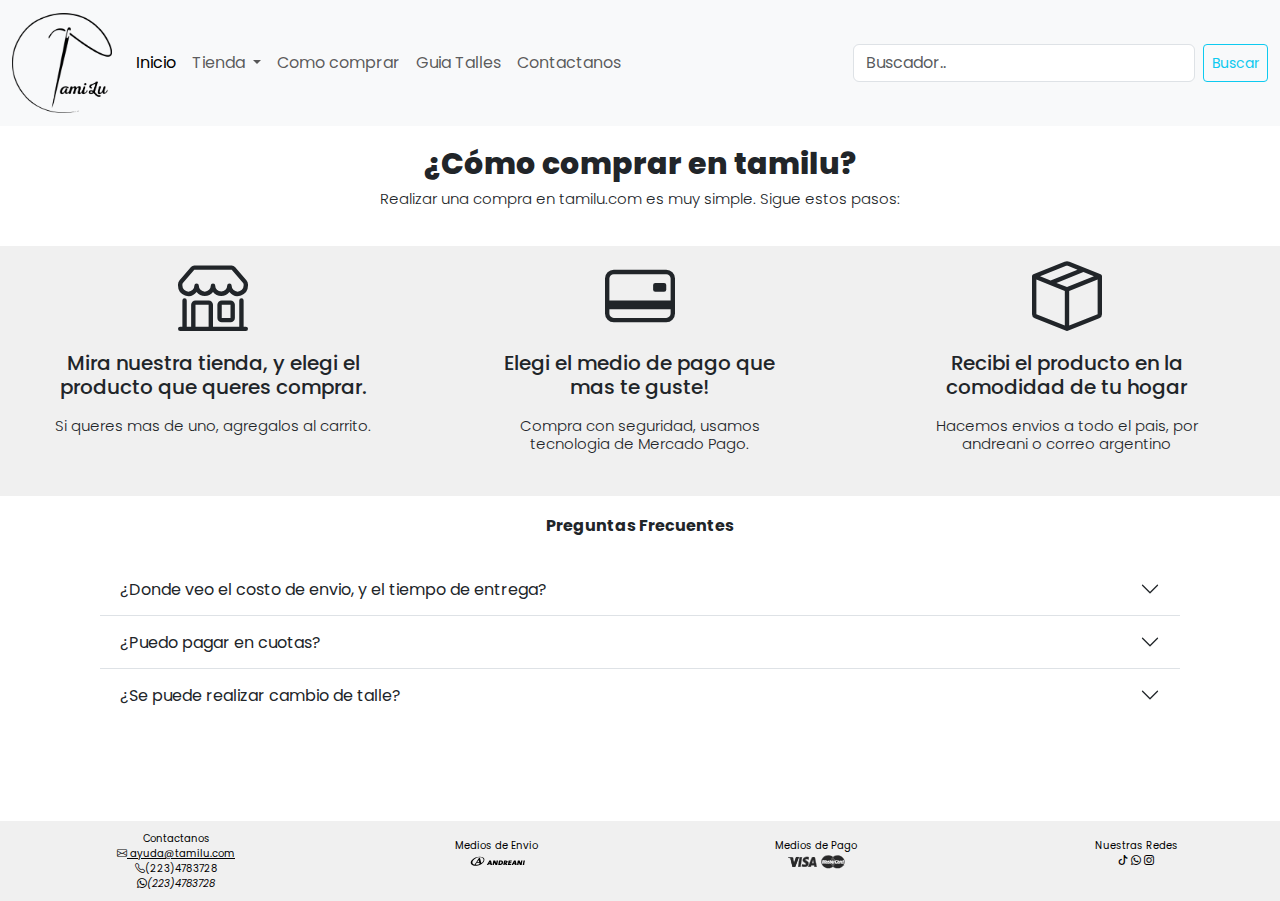
==== commit 6f9ab48c: "agregado de sass" ====
--- a/paginas/comoComprar.html
+++ b/paginas/comoComprar.html
@@ -1,201 +1,224 @@
 <!DOCTYPE html>
 <html lang="en">
+
 <head>
-    <meta charset="UTF-8">
-    <meta name="viewport" content="width=device-width, initial-scale=1.0">
-    <title>Como Comprar</title>
-    <!-- ========== Google Fonts ========== -->
-    <link rel="preconnect" href="https://fonts.googleapis.com">
-    <link rel="preconnect" href="https://fonts.gstatic.com" crossorigin>
-    <link href="https://fonts.googleapis.com/css2?family=Bebas+Neue&family=Poppins:wght@200;300;400&family=Ysabeau+SC&display=swap" rel="stylesheet">
-    <!-- ========== CEO ========== -->
-    <meta name="description" content="Conoce como comprar en nuestra pagina ">
-    <meta name="keywords" content="bordados, personalizados, argentina, envios, buzos , remeras, promociones ">
-    <!-- ========== Css ========== -->
-    <link rel="stylesheet" href="../scss/style.css">
-    <!-- ========== Boostrap ========== -->
-    <link rel="stylesheet" href="https://cdn.jsdelivr.net/npm/bootstrap-icons@1.10.3/font/bootstrap-icons.css">
-    <link rel="stylesheet" href="https://cdn.jsdelivr.net/npm/bootstrap@5.3.1/dist/js/bootstrap.bundle.min.js">
-    <link rel="stylesheet" href="https://cdn.jsdelivr.net/npm/bootstrap@5.3.1/dist/css/bootstrap.min.css">
-    <!-- ========== Animaciones ========== -->
-    <link rel="stylesheet" href="https://cdnjs.cloudflare.com/ajax/libs/animate.css/4.1.1/animate.min.css" />
+  <meta charset="UTF-8">
+  <meta name="viewport" content="width=device-width, initial-scale=1.0">
+  <title>Como Comprar</title>
+  <!-- ========== Google Fonts ========== -->
+  <link rel="preconnect" href="https://fonts.googleapis.com">
+  <link rel="preconnect" href="https://fonts.gstatic.com" crossorigin>
+  <link
+    href="https://fonts.googleapis.com/css2?family=Bebas+Neue&family=Poppins:wght@200;300;400&family=Ysabeau+SC&display=swap"
+    rel="stylesheet">
+  <!-- ========== CEO ========== -->
+  <meta name="description" content="Conoce como comprar en nuestra pagina ">
+  <meta name="keywords" content="bordados, personalizados, argentina, envios, buzos , remeras, promociones ">
+  <!-- ========== Css ========== -->
+  <link rel="stylesheet" href="../css/style.css">
+  <!-- ========== Boostrap ========== -->
+  <link rel="stylesheet" href="https://cdn.jsdelivr.net/npm/bootstrap-icons@1.10.3/font/bootstrap-icons.css">
+  <link rel="stylesheet" href="https://cdn.jsdelivr.net/npm/bootstrap@5.3.1/dist/js/bootstrap.bundle.min.js">
+  <link rel="stylesheet" href="https://cdn.jsdelivr.net/npm/bootstrap@5.3.1/dist/css/bootstrap.min.css">
+  <!-- ========== Animaciones ========== -->
+  <link rel="stylesheet" href="https://cdnjs.cloudflare.com/ajax/libs/animate.css/4.1.1/animate.min.css" />
 </head>
 
 <body>
-<!-- ========== Header ========== -->
-    <header>
-        <nav class="navbar navbar-expand-lg bg-body-tertiary ">
-            <div class="container-fluid">
-        <a class="navbar-brand" href="../index.html"><img src="../imagenes/logoTamilu.png" alt="logo tamilu" width="100" height="100"></a> 
-        <button class="navbar-toggler " type="button" data-bs-toggle="collapse" data-bs-target="#navbarSupportedContent" aria-controls="navbarSupportedContent" aria-expanded="false" aria-label="Toggle navigation">
-                <span class="navbar-toggler-icon"></span>
-            </button>
-            <div class="collapse navbar-collapse   " id="navbarSupportedContent">
-                <ul class="navbar-nav me-auto mb-2 mb-lg-0  ">
-                    <li class="nav-item  ">
-                <li class="nav-item nav ">
-                    <a class="nav-link active" aria-current="page" href="../index.html">Inicio</a>
+  <!-- ========== Header ========== -->
+  <header>
+    <nav class="navbar navbar-expand-lg bg-body-tertiary ">
+      <div class="container-fluid">
+        <a class="navbar-brand" href="./index.html"><img src="../imagenes/logoTamilu.png" alt="logo tamilu" width="100"
+            height="100"></a>
+        <button class="navbar-toggler " type="button" data-bs-toggle="collapse" data-bs-target="#navbarSupportedContent"
+          aria-controls="navbarSupportedContent" aria-expanded="false" aria-label="Toggle navigation">
+          <span class="navbar-toggler-icon"></span>
+        </button>
+        <div class="collapse navbar-collapse   " id="navbarSupportedContent">
+          <ul class="navbar-nav me-auto mb-2 mb-lg-0  ">
+            <li class="nav-item  ">
+            <li class="nav-item nav ">
+              <a class="nav-link active" aria-current="page" href="../index.html">Inicio</a>
+            </li>
+            <li class="nav-item dropdown">
+              <a class="nav-link dropdown-toggle" href="./tienda.html" role="button" data-bs-toggle="dropdown"
+                aria-expanded="false">
+                Tienda
+              </a>
+              <ul class="dropdown-menu">
+                <li><a class="dropdown-item" href="./tienda.html">Nuestra tienda</a></li>
+                <li><a class="dropdown-item" href="./tienda.html">Ofertas</a></li>
+                <li><a class="dropdown-item" href="./tienda.html">Buzos bordados</a></li>
+                <li><a class="dropdown-item" href="./tienda.html">Remeras Bordadas</a></li>
+                <li>
+                  <hr class="dropdown-divider">
                 </li>
-                <li class="nav-item dropdown">
-                    <a class="nav-link dropdown-toggle" href="../paginas/tienda.html" role="button" data-bs-toggle="dropdown" aria-expanded="false">
-                    Tienda
-                    </a>
-                    <ul class="dropdown-menu">
-                    <li><a class="dropdown-item" href="../paginas/tienda.html">Nuestra tienda</a></li>
-                    <li><a class="dropdown-item" href="../paginas/tienda.html">Ofertas</a></li>
-                    <li><a class="dropdown-item" href="../paginas/tienda.html">Buzos bordados</a></li>
-                    <li><a class="dropdown-item" href="../paginas/tienda.html">Remeras Bordadas</a></li>
-                    <li><hr class="dropdown-divider"></li>
-                    <li><a class="dropdown-item" href="../paginas/tienda.html">Personalizados</a></li>
-                    </ul>
-                </li>
-                <li class="nav-item">
-                    <a class="nav-link" href="../paginas/comoComprar.html">Como comprar</a>
-                </li>
-
-                <li class="nav-item">
-                    <a class="nav-link" href="../paginas/talles.html">Guia Talles</a>
-                </li>
-
-                <li class="nav-item">
-                    <a class="nav-link" href="../paginas/contactanos.html">Contactanos</a>
-                </li>
-                </ul>
-                <form class="d-flex" role="search">
-                    <input class="form-control me-2" type="search" placeholder="Buscador.." aria-label="Search">
-                <button class="btn btn-outline-info btn-sm" type="submit">Buscar</button>
-                </form>
-            </div>
-            </div>
-
-
-
-            
-        </nav>
-        </header>
-
-        
-        <div class="como-comprar">
-                <div class="encabezado-como-comprar">
-                <h1 class="titulo-como-comprar">¿Cómo comprar en tamilu?</h1>
-                <h3 class="subtitulo-como-comprar">Realizar una compra en tamilu.com es muy simple. Sigue estos pasos:</h3>
-                </div>
-                
-                <div class="contenedor-como-comprar">
-                    <div class="box1-como-comprar">
-                    <svg   svg xmlns="http://www.w3.org/2000/svg" width="70" height="70" fill="currentColor" class="bi bi-shop" viewBox="0 0 16 16">
-                        <path d="M2.97 1.35A1 1 0 0 1 3.73 1h8.54a1 1 0 0 1 .76.35l2.609 3.044A1.5 1.5 0 0 1 16 5.37v.255a2.375 2.375 0 0 1-4.25 1.458A2.371 2.371 0 0 1 9.875 8 2.37 2.37 0 0 1 8 7.083 2.37 2.37 0 0 1 6.125 8a2.37 2.37 0 0 1-1.875-.917A2.375 2.375 0 0 1 0 5.625V5.37a1.5 1.5 0 0 1 .361-.976l2.61-3.045zm1.78 4.275a1.375 1.375 0 0 0 2.75 0 .5.5 0 0 1 1 0 1.375 1.375 0 0 0 2.75 0 .5.5 0 0 1 1 0 1.375 1.375 0 1 0 2.75 0V5.37a.5.5 0 0 0-.12-.325L12.27 2H3.73L1.12 5.045A.5.5 0 0 0 1 5.37v.255a1.375 1.375 0 0 0 2.75 0 .5.5 0 0 1 1 0zM1.5 8.5A.5.5 0 0 1 2 9v6h1v-5a1 1 0 0 1 1-1h3a1 1 0 0 1 1 1v5h6V9a.5.5 0 0 1 1 0v6h.5a.5.5 0 0 1 0 1H.5a.5.5 0 0 1 0-1H1V9a.5.5 0 0 1 .5-.5zM4 15h3v-5H4v5zm5-5a1 1 0 0 1 1-1h2a1 1 0 0 1 1 1v3a1 1 0 0 1-1 1h-2a1 1 0 0 1-1-1v-3zm3 0h-2v3h2v-3z"/>
-                      </svg>
-                        <h2 class="h2-como-comprar">Mira nuestra tienda, y elegi el producto que queres comprar.</h2>
-                        <h3 class="h3-como-comprar">Si queres mas de uno, agregalos al carrito.</h3>
-                    </div>
-
-                    <div class="box2-como-comprar">
-                        <svg xmlns="http://www.w3.org/2000/svg" width="70" height="70" fill="currentColor" class="bi bi-credit-card-2-back" viewBox="0 0 16 16">
-                            <path d="M11 5.5a.5.5 0 0 1 .5-.5h2a.5.5 0 0 1 .5.5v1a.5.5 0 0 1-.5.5h-2a.5.5 0 0 1-.5-.5v-1z"/>
-                            <path d="M2 2a2 2 0 0 0-2 2v8a2 2 0 0 0 2 2h12a2 2 0 0 0 2-2V4a2 2 0 0 0-2-2H2zm13 2v5H1V4a1 1 0 0 1 1-1h12a1 1 0 0 1 1 1zm-1 9H2a1 1 0 0 1-1-1v-1h14v1a1 1 0 0 1-1 1z"/>
-                          </svg>
-                        <h2 class="h2-como-comprar">Elegi el medio de pago que mas te guste!</h2>
-                        <h3 class="h3-como-comprar">Compra con seguridad, usamos tecnologia de Mercado Pago.</h3>
-                    </div>
-
-                    <div class="box3-como-comprar"> 
-                        <svg xmlns="http://www.w3.org/2000/svg" width="70" height="70" fill="currentColor" class="bi bi-box-seam" viewBox="0 0 16 16">
-                            <path d="M8.186 1.113a.5.5 0 0 0-.372 0L1.846 3.5l2.404.961L10.404 2l-2.218-.887zm3.564 1.426L5.596 5 8 5.961 14.154 3.5l-2.404-.961zm3.25 1.7-6.5 2.6v7.922l6.5-2.6V4.24zM7.5 14.762V6.838L1 4.239v7.923l6.5 2.6zM7.443.184a1.5 1.5 0 0 1 1.114 0l7.129 2.852A.5.5 0 0 1 16 3.5v8.662a1 1 0 0 1-.629.928l-7.185 2.874a.5.5 0 0 1-.372 0L.63 13.09a1 1 0 0 1-.63-.928V3.5a.5.5 0 0 1 .314-.464L7.443.184z"/>
-                          </svg>
-                        <h2 class="h2-como-comprar">Recibi el producto en la comodidad de tu hogar </h2>
-                        <h3 class="h3-como-comprar">Hacemos envios a todo el pais, por andreani o correo argentino </h3>
-                    </div>
-                </div>
-        </div>
-        
-
-
-        <div class="contenedor-acordeon">
-        <h2 class="titulo-acordeon">Preguntas Frecuentes</h2>
-        <div class="accordion accordion-flush" id="accordionFlushExample">
-            <div class="accordion-item">
-              <h2 class="accordion-header">
-                <button class="accordion-button collapsed" type="button" data-bs-toggle="collapse" data-bs-target="#flush-collapseOne" aria-expanded="false" aria-controls="flush-collapseOne">
-                  ¿Donde veo el costo de envio, y el tiempo de entrega?
-                </button>
-              </h2>
-              <div id="flush-collapseOne" class="accordion-collapse collapse" data-bs-parent="#accordionFlushExample">
-                <div class="accordion-body">El costo de envio y tiempo de entrega dependera de tu provincia , se te calculara el costo de envio en el carrito antes de hacer la compra.</div>
-              </div>
-            </div>
-            <div class="accordion-item">
-              <h2 class="accordion-header">
-                <button class="accordion-button collapsed" type="button" data-bs-toggle="collapse" data-bs-target="#flush-collapseTwo" aria-expanded="false" aria-controls="flush-collapseTwo">
-                ¿Puedo pagar en cuotas?
-                </button>
-              </h2>
-              <div id="flush-collapseTwo" class="accordion-collapse collapse" data-bs-parent="#accordionFlushExample">
-                <div class="accordion-body">Trabajamos con mercado pago , consulta en mercado pago hasta cuanto cuotas y con que intereses poodes hacer la compra.</div>
-              </div>
-            </div>
-            <div class="accordion-item">
-              <h2 class="accordion-header">
-                <button class="accordion-button collapsed" type="button" data-bs-toggle="collapse" data-bs-target="#flush-collapseThree" aria-expanded="false" aria-controls="flush-collapseThree">
-                ¿Se puede realizar cambio de talle?
-                </button>
-              </h2>
-              <div id="flush-collapseThree" class="accordion-collapse collapse" data-bs-parent="#accordionFlushExample">
-                <div class="accordion-body">No contamos con cambio de talle , podes ver los talles con las medidas , antes de hacer la compra de tu producto asegurate cual es tu talle ideal. </div>
-              </div>
-            </div>
-          </div> 
-        </div>
-
-
-</body>
+                <li><a class="dropdown-item" href="./paginas/tienda.html">Personalizados</a></li>
+              </ul>
+            </li>
+            <li class="nav-item">
+              <a class="nav-link" href="./comoComprar.html">Como comprar</a>
+            </li>
+
+            <li class="nav-item">
+              <a class="nav-link" href="./talles.html">Guia Talles</a>
+            </li>
+
+            <li class="nav-item">
+              <a class="nav-link" href="./contactanos.html">Contactanos</a>
+            </li>
+          </ul>
+          <form class="d-flex" role="search">
+            <input class="form-control me-2" type="search" placeholder="Buscador.." aria-label="Search">
+            <button class="btn btn-outline-info btn-sm" type="submit">Buscar</button>
+          </form>
+        </div>
+      </div>
+
+
+
+
+    </nav>
+  </header>
+
+<main>
+  <!-- ========== Encabezado como comprar  ========== -->
+  <div class="como-comprar">
+    <div class="encabezado-como-comprar">
+      <h1 class="titulo-como-comprar">¿Cómo comprar en tamilu?</h1>
+      <h3 class="subtitulo-como-comprar">Realizar una compra en tamilu.com es muy simple. Sigue estos pasos:</h3>
+    </div>
+
+    <div class="contenedor-como-comprar">
+      <div class="box1-como-comprar">
+        <svg svg xmlns="http://www.w3.org/2000/svg" width="70" height="70" fill="currentColor" class="bi bi-shop"
+          viewBox="0 0 16 16">
+          <path
+            d="M2.97 1.35A1 1 0 0 1 3.73 1h8.54a1 1 0 0 1 .76.35l2.609 3.044A1.5 1.5 0 0 1 16 5.37v.255a2.375 2.375 0 0 1-4.25 1.458A2.371 2.371 0 0 1 9.875 8 2.37 2.37 0 0 1 8 7.083 2.37 2.37 0 0 1 6.125 8a2.37 2.37 0 0 1-1.875-.917A2.375 2.375 0 0 1 0 5.625V5.37a1.5 1.5 0 0 1 .361-.976l2.61-3.045zm1.78 4.275a1.375 1.375 0 0 0 2.75 0 .5.5 0 0 1 1 0 1.375 1.375 0 0 0 2.75 0 .5.5 0 0 1 1 0 1.375 1.375 0 1 0 2.75 0V5.37a.5.5 0 0 0-.12-.325L12.27 2H3.73L1.12 5.045A.5.5 0 0 0 1 5.37v.255a1.375 1.375 0 0 0 2.75 0 .5.5 0 0 1 1 0zM1.5 8.5A.5.5 0 0 1 2 9v6h1v-5a1 1 0 0 1 1-1h3a1 1 0 0 1 1 1v5h6V9a.5.5 0 0 1 1 0v6h.5a.5.5 0 0 1 0 1H.5a.5.5 0 0 1 0-1H1V9a.5.5 0 0 1 .5-.5zM4 15h3v-5H4v5zm5-5a1 1 0 0 1 1-1h2a1 1 0 0 1 1 1v3a1 1 0 0 1-1 1h-2a1 1 0 0 1-1-1v-3zm3 0h-2v3h2v-3z" />
+        </svg>
+        <h2 class="h2-como-comprar">Mira nuestra tienda, y elegi el producto que queres comprar.</h2>
+        <h3 class="h3-como-comprar">Si queres mas de uno, agregalos al carrito.</h3>
+      </div>
+
+      <div class="box2-como-comprar">
+        <svg xmlns="http://www.w3.org/2000/svg" width="70" height="70" fill="currentColor"
+          class="bi bi-credit-card-2-back" viewBox="0 0 16 16">
+          <path d="M11 5.5a.5.5 0 0 1 .5-.5h2a.5.5 0 0 1 .5.5v1a.5.5 0 0 1-.5.5h-2a.5.5 0 0 1-.5-.5v-1z" />
+          <path
+            d="M2 2a2 2 0 0 0-2 2v8a2 2 0 0 0 2 2h12a2 2 0 0 0 2-2V4a2 2 0 0 0-2-2H2zm13 2v5H1V4a1 1 0 0 1 1-1h12a1 1 0 0 1 1 1zm-1 9H2a1 1 0 0 1-1-1v-1h14v1a1 1 0 0 1-1 1z" />
+        </svg>
+        <h2 class="h2-como-comprar">Elegi el medio de pago que mas te guste!</h2>
+        <h3 class="h3-como-comprar">Compra con seguridad, usamos tecnologia de Mercado Pago.</h3>
+      </div>
+
+      <div class="box3-como-comprar">
+        <svg xmlns="http://www.w3.org/2000/svg" width="70" height="70" fill="currentColor" class="bi bi-box-seam"
+          viewBox="0 0 16 16">
+          <path
+            d="M8.186 1.113a.5.5 0 0 0-.372 0L1.846 3.5l2.404.961L10.404 2l-2.218-.887zm3.564 1.426L5.596 5 8 5.961 14.154 3.5l-2.404-.961zm3.25 1.7-6.5 2.6v7.922l6.5-2.6V4.24zM7.5 14.762V6.838L1 4.239v7.923l6.5 2.6zM7.443.184a1.5 1.5 0 0 1 1.114 0l7.129 2.852A.5.5 0 0 1 16 3.5v8.662a1 1 0 0 1-.629.928l-7.185 2.874a.5.5 0 0 1-.372 0L.63 13.09a1 1 0 0 1-.63-.928V3.5a.5.5 0 0 1 .314-.464L7.443.184z" />
+        </svg>
+        <h2 class="h2-como-comprar">Recibi el producto en la comodidad de tu hogar </h2>
+        <h3 class="h3-como-comprar">Hacemos envios a todo el pais, por andreani o correo argentino </h3>
+      </div>
+    </div>
+  </div>
+
+
+<!-- ========== Acordeon de Preguntas========== -->
+  <div class="contenedor-acordeon">
+    <h2 class="titulo-acordeon">Preguntas Frecuentes</h2>
+    <div class="accordion accordion-flush" id="accordionFlushExample">
+      <div class="accordion-item">
+        <h2 class="accordion-header">
+          <button class="accordion-button collapsed" type="button" data-bs-toggle="collapse"
+            data-bs-target="#flush-collapseOne" aria-expanded="false" aria-controls="flush-collapseOne">
+            ¿Donde veo el costo de envio, y el tiempo de entrega?
+          </button>
+        </h2>
+        <div id="flush-collapseOne" class="accordion-collapse collapse" data-bs-parent="#accordionFlushExample">
+          <div class="accordion-body">El costo de envio y tiempo de entrega dependera de tu provincia , se te calculara
+            el costo de envio en el carrito antes de hacer la compra.</div>
+        </div>
+      </div>
+      <div class="accordion-item">
+        <h2 class="accordion-header">
+          <button class="accordion-button collapsed" type="button" data-bs-toggle="collapse"
+            data-bs-target="#flush-collapseTwo" aria-expanded="false" aria-controls="flush-collapseTwo">
+            ¿Puedo pagar en cuotas?
+          </button>
+        </h2>
+        <div id="flush-collapseTwo" class="accordion-collapse collapse" data-bs-parent="#accordionFlushExample">
+          <div class="accordion-body">Trabajamos con mercado pago , consulta en mercado pago hasta cuanto cuotas y con
+            que intereses poodes hacer la compra.</div>
+        </div>
+      </div>
+      <div class="accordion-item">
+        <h2 class="accordion-header">
+          <button class="accordion-button collapsed" type="button" data-bs-toggle="collapse"
+            data-bs-target="#flush-collapseThree" aria-expanded="false" aria-controls="flush-collapseThree">
+            ¿Se puede realizar cambio de talle?
+          </button>
+        </h2>
+        <div id="flush-collapseThree" class="accordion-collapse collapse" data-bs-parent="#accordionFlushExample">
+          <div class="accordion-body">No contamos con cambio de talle , podes ver los talles con las medidas , antes de
+            hacer la compra de tu producto asegurate cual es tu talle ideal. </div>
+        </div>
+      </div>
+    </div>
+  </div>
+</main>
+
+
 
 
 <!-- ========== Footer ========== -->
 <footer clas="footer">
   <div class="contenedor_footer">
-      <div class="caja1">
-          <ul >
-              <li> Contactanos </li>
-              <li><a href="www.gmail.com" class="bi bi-envelope"></a><a class="gmail" href="www.gmail.com"> ayuda@tamilu.com</a> </i> 
-              <li><i class="bi bi-telephone"></i>(223)4783728</li>
-              <li><i class="bi bi-whatsapp">(223)4783728</i></li>
-          </ul>
-      </div>
-      
-      <div class="caja2">
-      <ul >
-          <li>Medios de Envio</li>
-          <li> <img src="../imagenes/andreani.svg" alt="" class="img_footer"> </li>
-      </ul>
-      </div>
-
-      <div class="caja3">
-          <ul>
-          <li>
-              Medios de Pago
-          </li>
-          <li><img src="../imagenes/visa-master.svg" class="img_footer">
-          </li>
-      </ul>
-      </div>
-
-      <div class="caja4">
-          <ul>
-              <li>
-              Nuestras Redes
-              </li>
-              <li>
-                  <i class="bi bi-tiktok"></i>
-                  <i class="bi bi-whatsapp"></i>
-                  <i class="bi bi-instagram"></i>
-              </li>
-
-          </ul>
-      </div>
+    <div class="caja1">
+      <ul>
+        <li> Contactanos </li>
+        <li><a href="www.gmail.com" class="bi bi-envelope"></a><a class="gmail" href="www.gmail.com">
+            ayuda@tamilu.com</a> </i>
+        <li><i class="bi bi-telephone"></i>(223)4783728</li>
+        <li><i class="bi bi-whatsapp">(223)4783728</i></li>
+      </ul>
+    </div>
+
+    <div class="caja2">
+      <ul>
+        <li>Medios de Envio</li>
+        <li> <img src="../imagenes/andreani.svg" alt="" class="img_footer"> </li>
+      </ul>
+    </div>
+
+    <div class="caja3">
+      <ul>
+        <li>
+          Medios de Pago
+        </li>
+        <li><img src="../imagenes/visa-master.svg" class="img_footer">
+        </li>
+      </ul>
+    </div>
+
+    <div class="caja4">
+      <ul>
+        <li>
+          Nuestras Redes
+        </li>
+        <li>
+          <i class="bi bi-tiktok"></i>
+          <i class="bi bi-whatsapp"></i>
+          <i class="bi bi-instagram"></i>
+        </li>
+
+      </ul>
+    </div>
   </div>
 
 </footer>
-<script src="https://cdn.jsdelivr.net/npm/bootstrap@5.3.1/dist/js/bootstrap.bundle.min.js" integrity="sha384-HwwvtgBNo3bZJJLYd8oVXjrBZt8cqVSpeBNS5n7C8IVInixGAoxmnlMuBnhbgrkm" crossorigin="anonymous"></script>
-
-</html>
+<script src="https://cdn.jsdelivr.net/npm/bootstrap@5.3.1/dist/js/bootstrap.bundle.min.js"
+  integrity="sha384-HwwvtgBNo3bZJJLYd8oVXjrBZt8cqVSpeBNS5n7C8IVInixGAoxmnlMuBnhbgrkm" crossorigin="anonymous"></script>
+</body>
+</html>--- a/css/style.css
+++ b/css/style.css
@@ -0,0 +1,482 @@
+* {
+  margin: 0;
+  padding: 0;
+  box-sizing: 0;
+  text-decoration: none;
+  font-family: "Poppins", sans-serif;
+  list-style: none;
+}
+
+body {
+  display: grid;
+  min-height: 100vh;
+  grid-template-rows: auto 1fr auto;
+  margin: 0;
+}
+
+/*divisor del index*/
+.contenedor-como-comprar-index {
+  display: flex;
+  flex-direction: row;
+  justify-content: center;
+  margin-bottom: 40px;
+  align-items: center;
+  flex-grow: wrap;
+  gap: 150px;
+  padding-top: 50px;
+}
+.contenedor-como-comprar-index .box-divisor-index {
+  height: 150px;
+  width: 200px;
+  text-align: center;
+  align-items: center;
+}
+.contenedor-como-comprar-index .box-divisor-index .h2-divisor-index {
+  margin-top: 5px;
+  font-size: 15px;
+  color: gray;
+}
+.contenedor-como-comprar-index .box-divisor-index .h3-divisor-index {
+  margin-top: 5px;
+  font-size: 10px;
+  color: gray;
+}
+
+.grid-accesos-inicio {
+  display: grid;
+  grid-template-columns: repeat(3, 1fr);
+  /* 3 columnas de igual ancho */
+  grid-gap: 20px;
+  /* Espacio entre las celdas */
+}
+.grid-accesos-inicio .grid-item-accesos {
+  padding: 20px;
+  text-align: center;
+}
+.grid-accesos-inicio .grid-item-accesos .imagen-accesos {
+  width: 50%;
+  height: 80%;
+  box-shadow: 2px 2px 6px 6px rgba(0, 0, 0, 0.418);
+  border-radius: 5px;
+}
+
+/*tarjetas de index sin sass*/
+/* Estilos para la barra de filtro */
+.barra-filtro {
+  background-color: #f0f0f0;
+  color: black;
+  padding: 10px;
+  display: flex;
+  flex-wrap: wrap;
+  justify-content: space-between;
+  align-items: center;
+}
+.barra-filtro select,
+.barra-filtro input,
+.barra-filtro button {
+  padding: 10px;
+  border-radius: 7px;
+  margin: 5px;
+  background-color: rgba(194, 194, 194, 0.24);
+  border: 1px solid rgba(177, 174, 174, 0.466);
+}
+
+.contenedor-tienda {
+  display: grid;
+  grid-template-columns: repeat(auto-fit, minmax(20%, 1fr));
+  grid-template-rows: repeat(2, 1fr);
+  gap: 50px;
+}
+.contenedor-tienda .tienda-item {
+  background-color: #ffffff;
+  padding: 30px;
+  margin: 30px;
+  text-align: center;
+  box-shadow: 2px 2px 6px 6px rgba(56, 55, 56, 0.418);
+  border-radius: 10px;
+}
+.contenedor-tienda .tienda-item .img-tienda {
+  width: 70%;
+  height: 50%;
+  border-radius: 20px;
+}
+.contenedor-tienda .tienda-item .titulo-producto {
+  font-size: 20px;
+  padding-top: 15px;
+  padding-bottom: 3px;
+}
+.contenedor-tienda .tienda-item .description-producto {
+  font-size: 15px;
+  padding-bottom: 4px;
+}
+.contenedor-tienda .tienda-item .talles-producto {
+  font-size: 13px;
+  padding-bottom: 10px;
+}
+.contenedor-tienda .tienda-item .precio-producto {
+  font-size: 20px;
+  margin-bottom: 50px;
+}
+.contenedor-tienda .tienda-item .boton-producto {
+  font-size: 20px;
+  padding: 40px;
+  padding-top: 10px;
+  padding-bottom: 10px;
+  border-radius: 10px;
+  text-decoration: none;
+  color: black;
+  border: 2px solid rgba(0, 255, 255, 0.507);
+}
+.contenedor-tienda .tienda-item .boton-producto:hover {
+  background-color: rgba(42, 180, 134, 0.555);
+}
+
+/*De aca a abajo es como comprar , hay que agregarlo a sass*/
+.como-comprar .encabezado-como-comprar {
+  display: flex;
+  flex-direction: column;
+  text-align: center;
+}
+.como-comprar .encabezado-como-comprar .titulo-como-comprar {
+  padding-top: 20px;
+  font-size: 30px;
+  font-weight: 800;
+}
+.como-comprar .encabezado-como-comprar .subtitulo-como-comprar {
+  font-size: 15px;
+  padding-bottom: 30px;
+  font-weight: 300;
+}
+.como-comprar .contenedor-como-comprar {
+  background-color: #f0f0f0;
+  display: grid;
+  grid-template-columns: 1fr 1fr 1fr;
+  display: flex;
+  justify-content: space-around;
+  row-gap: 30rem;
+}
+.como-comprar .contenedor-como-comprar .box1-como-comprar,
+.como-comprar .contenedor-como-comprar .box2-como-comprar,
+.como-comprar .contenedor-como-comprar .box3-como-comprar {
+  text-align: center;
+  height: 250px;
+  width: 350px;
+  padding: 15px;
+}
+.como-comprar .contenedor-como-comprar .box1-como-comprar .h2-como-comprar,
+.como-comprar .contenedor-como-comprar .box2-como-comprar .h2-como-comprar,
+.como-comprar .contenedor-como-comprar .box3-como-comprar .h2-como-comprar {
+  padding-top: 20px;
+  font-size: 20px;
+  font-weight: 500;
+}
+.como-comprar .contenedor-como-comprar .box1-como-comprar .h3-como-comprar,
+.como-comprar .contenedor-como-comprar .box2-como-comprar .h3-como-comprar,
+.como-comprar .contenedor-como-comprar .box3-como-comprar .h3-como-comprar {
+  padding-top: 10px;
+  font-size: 15px;
+  font-weight: 300;
+}
+
+/*acordeon*/
+.contenedor-acordeon {
+  text-align: center;
+}
+.contenedor-acordeon .titulo-acordeon {
+  padding-top: 20px;
+  font-weight: 700;
+  font-size: medium;
+}
+.contenedor-acordeon .accordion {
+  padding: 100px;
+  padding-top: 20px;
+}
+
+/*De aca a abajo es talles , hay que agregarlo a sass*/
+.contenedor-talles {
+  display: grid;
+  grid-template-columns: repeat(auto-fill, minmax(250px, 1fr));
+  grid-gap: 30px;
+  padding: 20px;
+  padding-bottom: 50px;
+}
+.contenedor-talles .talles-card {
+  border: 1px solid #ccc;
+  padding: 10px;
+  text-align: center;
+  box-shadow: 2px 2px 6px 6px rgba(9, 22, 199, 0.185);
+  font-size: 15px;
+  border-radius: 3%;
+  background-color: rgba(238, 233, 233, 0.377);
+}
+.contenedor-talles .talles-card .titulo-tarjeta {
+  font-size: 20px;
+  padding-bottom: 20px;
+}
+.contenedor-talles .talles-card .imagen-talles {
+  width: 70%;
+  height: 60%;
+}
+.contenedor-talles .talles-card .imagen-tabla-talles {
+  width: 50%;
+  height: 30%;
+  padding: 8px;
+}
+
+.titulo-contacto{
+  margin-bottom: 30px;
+}
+.contactanos, .contacto-info{
+  max-width: 1170px;
+  margin-left: auto;
+  margin-right: auto;
+  padding: 1.5em;
+  background-color 
+}
+
+.titulo-contacto{
+  text-align: center;
+  font-size: 3em;
+}
+
+.contacto-form form p{
+  margin: 0;
+  padding: 1em;
+  }
+
+.contacto-form form{
+  display: grid;
+  grid-template-columns: 1fr 1fr;
+}
+
+.contacto-form form .block{
+grid-column: 1/3;
+}
+
+.contacto-form form button , .contacto-form form input , .contacto-form form textarea{
+  width: 100%;
+  padding: .7em;
+  border:none;
+  background: none;
+  outline: 0;
+  border-bottom:1px solid rgba(10, 134, 134, 0.726);
+}
+
+.contenedor-formulario{
+  box-shadow: 0 0 20px 0 rgba(2, 29, 24, 0.719);
+  padding: 1em;
+}
+.contacto-form form button{
+
+  background: rgba(0, 255, 255, 0.377);
+  border: 0;
+  text-transform: uppercase;
+  
+}
+.contacto-form form button:hover ,.contacto-form form button:focus{
+  background:rgb(3, 133, 133) ;
+  color: black;
+  transition: background-color is ease-out;
+  outline: 0;
+}
+
+.contacto-info{
+  background:rgba(29, 27, 27, 0.562);
+  color: aliceblue;
+  }
+
+  .contacto-info h4 , .contacto-info  ul , .contacto-info p{
+    text-align: center;
+    margin: 0 0 1rem 0;
+  }
+    
+  .contacto-info a{
+    text-decoration: none;
+    color: white;
+  }
+  .contacto-info a:hover{
+    color: rgba(12, 196, 196, 0.274);
+  }
+  
+
+.contenedor_footer {
+  width: 100%;
+  color: black;
+  display: flex;
+  flex-wrap: wrap;
+  justify-content: space-around;
+  align-items: center;
+  text-align: center;
+  background-color: #f0f0f0;
+}
+
+.contenedor_footer a {
+  color: black;
+}
+
+.contenedor_footer div {
+  display: flex;
+  align-items: center;
+}
+
+.contenedor_footer .caja1,
+.contenedor_footer .caja2,
+.contenedor_footer .caja3,
+.contenedor_footer .caja4 {
+  background-color: #f0f0f0;
+  text-align: center;
+  justify-content: center;
+}
+
+.contenedor_footer .caja1 .img_footer,
+.contenedor_footer .caja2 .img_footer,
+.contenedor_footer .caja3 .img_footer,
+.contenedor_footer .caja4 .img_footer {
+  width: 50%;
+  height: 50%;
+  font-size: small;
+}
+
+.contenedor_footer .caja1 {
+  padding-top: 1rem;
+  width: 150px;
+  height: 80px;
+  align-content: center;
+  text-align: center;
+  font-size: 10px;
+}
+
+.contenedor_footer .caja2 {
+  width: 150px;
+  height: 80px;
+  align-content: center;
+  font-size: 10px;
+}
+
+.contenedor_footer .caja3 {
+  width: 150px;
+  height: 80px;
+  align-content: center;
+  font-size: 10px;
+}
+
+.contenedor_footer .caja4 {
+  width: 150px;
+  height: 80px;
+  align-content: center;
+  font-size: 10px;
+}
+
+@media (max-width: 768px) {
+  .grid-accesos-inicio {
+    grid-template-columns: 1fr;
+  }
+  .contenedor-como-comprar-index {
+    flex-flow: column wrap;
+    justify-content: space-between;
+    gap: 20px;
+  }
+}
+@media (min-width: 700px) {
+  .contactanos .titulo-contacto {
+    margin-bottom: 50px;
+  }
+  .contactanos .titulo-contacto .contenedor-formulario {
+    display: grid;
+    grid-template-columns: 2fr 1fr;
+  }
+  .contactanos .titulo-contacto * {
+    padding: 2em;
+  }
+  .contacto-info ul,
+  .contacto-info p {
+    padding: 1rem;
+  }
+  .contacto-info h4,
+  .contacto-info ul,
+  .contacto-info ul li,
+  .contacto-info p {
+    text-align: left;
+  }
+}
+@media screen and (min-width: 1024px) {
+  .menu_item.active {
+    background-color: #DFD4C8;
+    border-radius: 10px;
+    color: black;
+    padding: 5px;
+    margin: 5px;
+  }
+  .contenedor-talles {
+    grid-template-columns: repeat(4, 1fr);
+  }
+}
+@media screen and (max-width: 900px) {
+  /*nuevo  - como comprar  */
+  .contenedor-como-comprar {
+    background-color: #f0f0f0;
+    display: grid;
+    grid-template-rows: 1fr;
+    display: flex;
+    flex-direction: column;
+    flex-flow: row wrap;
+    row-gap: 5rem;
+  }
+  .contenedor-como-comprar .box1-como-comprar,
+  .contenedor-como-comprar .box2-como-comprar,
+  .contenedor-como-comprar .box3-como-comprar {
+    height: 300px;
+    width: 200px;
+    text-align: center;
+    align-items: center;
+  }
+  /*# media queris talles , */
+  .contenedor-talles {
+    grid-template-columns: repeat(auto-fill, minmax(150px, 1fr));
+  }
+  .contenedor-talles .titulo-tarjeta {
+    font-size: 15px;
+    padding-bottom: 4px;
+  }
+  .contenedor-talles .imagen-talles {
+    width: 70%;
+    height: 50%;
+  }
+  .contenedor-talles .imagen-tabla-talles {
+    width: 75%;
+    height: 35%;
+    padding: 3px;
+  }
+  /* barra de filtro de tienda  */
+  .barra-filtro {
+    flex-direction: column;
+    align-items: flex-start;
+  }
+  .contenedor-tienda .tienda-item {
+    grid-column: span 2;
+  }
+  /*Footer*/
+  .footer {
+    font-size: small;
+    position: absolute;
+    bottom: 0px;
+  }
+  .footer .contenedor_footer {
+    display: grid;
+    position: absolute;
+    bottom: 0px;
+    grid-template-columns: 2fr 1fr 2fr;
+    grid-template-rows: 1fr 1fr 1fr;
+    grid-template-areas: "caja1 caja2 caja4" "caja1 caja3 caja4";
+  }
+  .footer .contenedor_footer .img_footer {
+    width: 60%;
+    height: 60%;
+  }
+  .footer .caja1 ul li,
+  .footer .caja2 ul li,
+  .footer .caja3 ul li,
+  .footer .caja4 ul li {
+    font-size: x-small;
+  }
+}/*# sourceMappingURL=style.css.map */